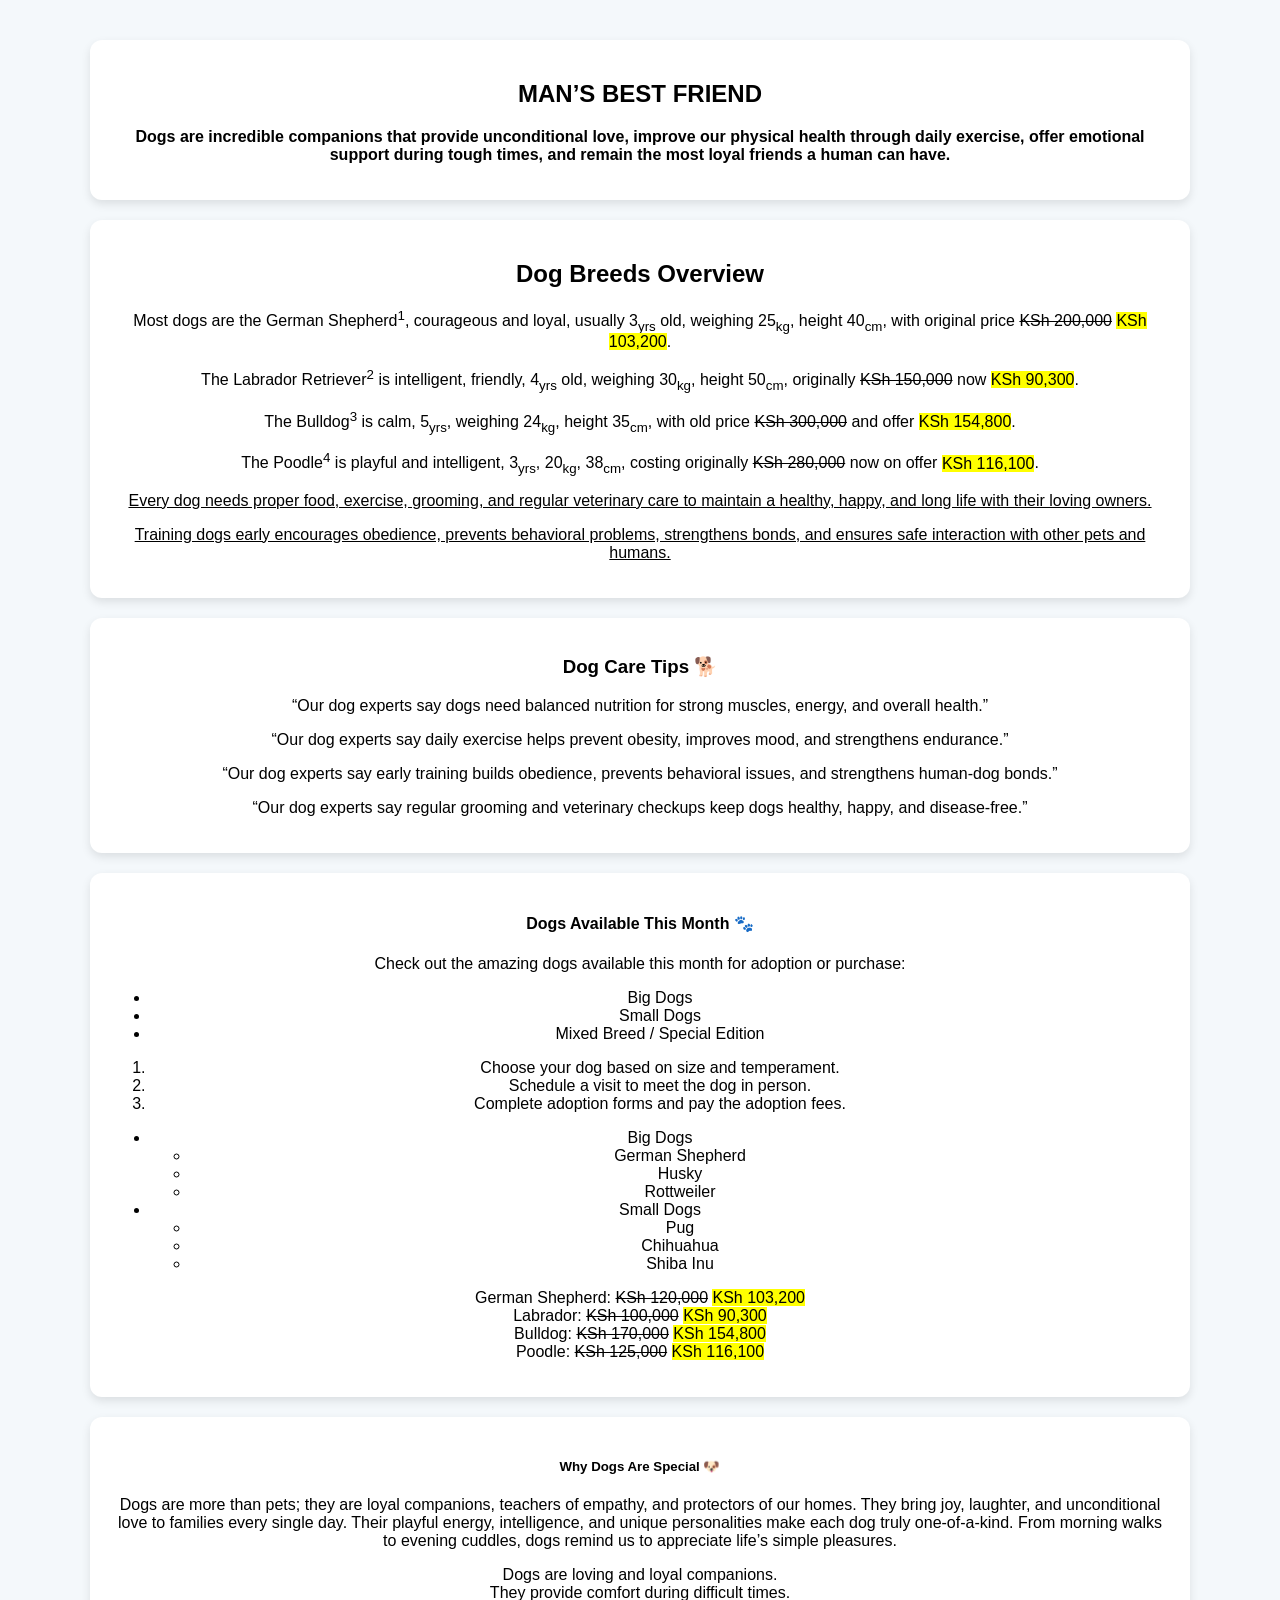
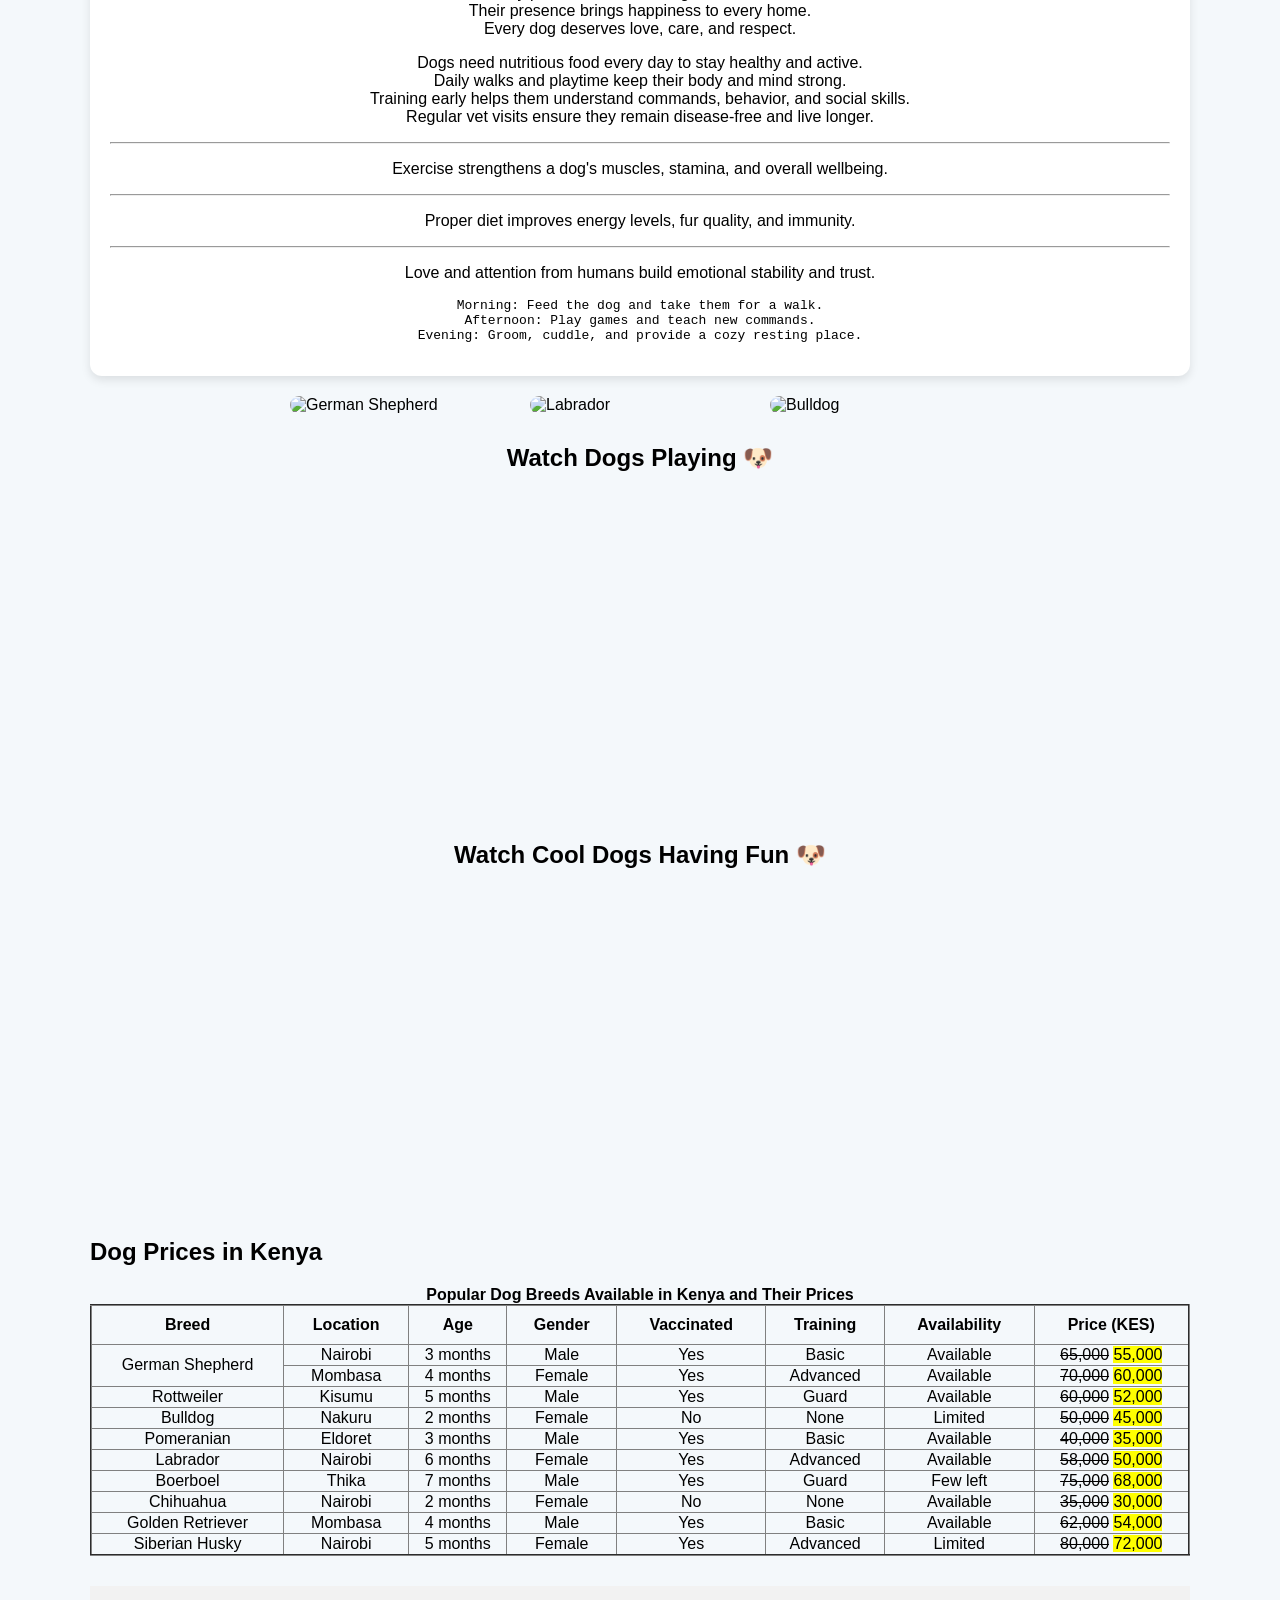
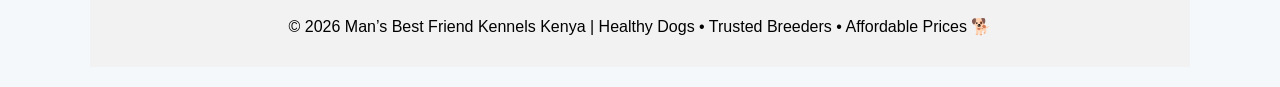
==== index.html @ 54d365a2 "Update index.html" ====
<!DOCTYPE html>
<html>
    
<head>
    <title>Man’s Best Friend</title>
    <link rel="stylesheet" href="style.css">
</head>
<body>
    <div class="main-container">
<section class="card">
<h1>MAN’S BEST FRIEND</h1>

<p>
<b>Dogs are incredible companions that provide unconditional love, improve our physical health through daily exercise, offer emotional support during tough times, and remain the most loyal friends a human can have.</b>
</p>
</section>
    
<section class="card">
<h2>Dog Breeds Overview</h2>

<p>Most dogs are the German Shepherd<sup>1</sup>, courageous and loyal, usually 3<sub>yrs</sub> old, weighing 25<sub>kg</sub>, height 40<sub>cm</sub>, with original price <del>KSh 200,000</del> <mark>KSh 103,200</mark>.</p>

<p>The Labrador Retriever<sup>2</sup> is intelligent, friendly, 4<sub>yrs</sub> old, weighing 30<sub>kg</sub>, height 50<sub>cm</sub>, originally <del>KSh 150,000</del> now <mark>KSh 90,300</mark>.</p>

<p>The Bulldog<sup>3</sup> is calm, 5<sub>yrs</sub>, weighing 24<sub>kg</sub>, height 35<sub>cm</sub>, with old price <del>KSh 300,000</del> and offer <mark>KSh 154,800</mark>.</p>

<p>The Poodle<sup>4</sup> is playful and intelligent, 3<sub>yrs</sub>, 20<sub>kg</sub>, 38<sub>cm</sub>, costing originally <del>KSh 280,000</del> now on offer <mark>KSh 116,100</mark>.</p>

<p><u>Every dog needs proper food, exercise, grooming, and regular veterinary care to maintain a healthy, happy, and long life with their loving owners.</u></p>

<p><u>Training dogs early encourages obedience, prevents behavioral problems, strengthens bonds, and ensures safe interaction with other pets and humans.</u></p>
</section>
<section class="card">
<h3>Dog Care Tips 🐕</h3>

<p>“Our dog experts say dogs need balanced nutrition for strong muscles, energy, and overall health.”</p>

<p>“Our dog experts say daily exercise helps prevent obesity, improves mood, and strengthens endurance.”</p>

<p>“Our dog experts say early training builds obedience, prevents behavioral issues, and strengthens human-dog bonds.”</p>

<p>“Our dog experts say regular grooming and veterinary checkups keep dogs healthy, happy, and disease-free.”</p>
</section>


<section class="card">
<h4>Dogs Available This Month 🐾</h4>

<p>Check out the amazing dogs available this month for adoption or purchase:</p>

<!-- Unordered list: Dog categories -->
<ul>
    <li>Big Dogs</li>
    <li>Small Dogs</li>
    <li>Mixed Breed / Special Edition</li>
</ul>

<!-- Ordered list: Adoption steps -->
<ol>
    <li>Choose your dog based on size and temperament.</li>
    <li>Schedule a visit to meet the dog in person.</li>
    <li>Complete adoption forms and pay the adoption fees.</li>
</ol>

<!-- Nested list: Specific breeds under categories -->
<ul>
    <li>Big Dogs
        <ul>
            <li>German Shepherd</li>
            <li>Husky</li>
            <li>Rottweiler</li>
        </ul>
    </li>
    <li>Small Dogs
        <ul>
            <li>Pug</li>
            <li>Chihuahua</li>
            <li>Shiba Inu</li>
        </ul>
    </li>
</ul>

<!-- Prices: old (cancelled) + new (highlighted) -->
<p>
    German Shepherd: <del>KSh 120,000</del> <mark>KSh 103,200</mark><br>
    Labrador: <del>KSh 100,000</del> <mark>KSh 90,300</mark><br>
    Bulldog: <del>KSh 170,000</del> <mark>KSh 154,800</mark><br>
    Poodle: <del>KSh 125,000</del> <mark>KSh 116,100</mark>
</p>
</section>
<section class="card">
<h5>Why Dogs Are Special 🐶</h5>
<p>
Dogs are more than pets; they are loyal companions, teachers of empathy, and protectors of our homes. 
They bring joy, laughter, and unconditional love to families every single day. 
Their playful energy, intelligence, and unique personalities make each dog truly one-of-a-kind. 
From morning walks to evening cuddles, dogs remind us to appreciate life’s simple pleasures.
</p>

<!-- Blockquote (4 lines) -->
<blockquote>
Dogs are loving and loyal companions.<br>
They provide comfort during difficult times.<br>
Their presence brings happiness to every home.<br>
Every dog deserves love, care, and respect.
</blockquote>

<!-- Line breaks (4 sentences × 10 words) -->
<p>
Dogs need nutritious food every day to stay healthy and active.<br>
Daily walks and playtime keep their body and mind strong.<br>
Training early helps them understand commands, behavior, and social skills.<br>
Regular vet visits ensure they remain disease-free and live longer.
</p>

<!-- HR tag (3 sentences / ideas separated by horizontal lines) -->
<hr>
<p>Exercise strengthens a dog's muscles, stamina, and overall wellbeing.</p>
<hr>
<p>Proper diet improves energy levels, fur quality, and immunity.</p>
<hr>
<p>Love and attention from humans build emotional stability and trust.</p>

<!-- Pre tag (3 sentences, preformatted routine) -->
<pre>
Morning: Feed the dog and take them for a walk.
Afternoon: Play games and teach new commands.
Evening: Groom, cuddle, and provide a cozy resting place.
</pre>

</section>

<!-- Dog Gallery Images -->
<div class="dog-gallery" style="display:flex; justify-content:center; gap:20px; flex-wrap:wrap; margin:20px 0;">
    <img src="https://encrypted-tbn0.gstatic.com/images?q=tbn:ANd9GcRlbZJwh4AWbLTgcawech5mLrnCY7q0r2vGHw&s" alt="German Shepherd" style="width:220px; border-radius:12px;">
    <img src="https://encrypted-tbn0.gstatic.com/images?q=tbn:ANd9GcTrzTiKwF9skI52GjQz-McK6fRYzUrc4B8qaWpLvIb8xw&s" alt="Labrador" style="width:220px; border-radius:12px;">
    <img src="https://encrypted-tbn0.gstatic.com/images?q=tbn:ANd9GcQ4gtmmq9BT6Lb1WUDFaBOlEfxmryekcrvyQIWqzhxH3ZkQRvZqG05C49E&s=10" alt="Bulldog" style="width:220px; border-radius:12px;">
</div>

<!-- YouTube Video -->
<div class="video-section" style="text-align:center; margin:30px 0;">
    <h2>Watch Dogs Playing 🐶</h2>
    <iframe width="560" height="315" 
        src="https://www.youtube.com/embed/1oDGa2yPb2g" 
        title="Dog video" frameborder="0" allowfullscreen></iframe>
</div>
<!-- Third YouTube Video -->
<div class="video-section" style="text-align:center; margin:30px 0;">
    <h2>Watch Cool Dogs Having Fun 🐶</h2>
    <iframe width="560" height="315"
        src="https://www.youtube.com/embed/mbcpEcGv_WQ"
        title="Dogs Playing Video"
        frameborder="0"
        allowfullscreen>
    </iframe>
</div>
<!-- DOG PRICES TABLE -->
<h2>Dog Prices in Kenya</h2>

<table border="2" style="width:100%; margin:auto; border-collapse:collapse; text-align:center;">

<caption><b>Popular Dog Breeds Available in Kenya and Their Prices</b></caption>

<tr>
<th style="padding:10px;">Breed</th>
<th style="padding:10px;">Location</th>
<th style="padding:10px;">Age</th>
<th style="padding:10px;">Gender</th>
<th style="padding:10px;">Vaccinated</th>
<th style="padding:10px;">Training</th>
<th style="padding:10px;">Availability</th>
<th style="padding:10px;">Price (KES)</th>
</tr>

<tr>
<td rowspan="2">German Shepherd</td>
<td>Nairobi</td>
<td>3 months</td>
<td>Male</td>
<td>Yes</td>
<td>Basic</td>
<td>Available</td>
<td><del>65,000</del> <mark>55,000</mark></td>
</tr>

<tr>
<td>Mombasa</td>
<td>4 months</td>
<td>Female</td>
<td>Yes</td>
<td>Advanced</td>
<td>Available</td>
<td><del>70,000</del> <mark>60,000</mark></td>
</tr>

<tr>
<td>Rottweiler</td>
<td>Kisumu</td>
<td>5 months</td>
<td>Male</td>
<td>Yes</td>
<td>Guard</td>
<td>Available</td>
<td><del>60,000</del> <mark>52,000</mark></td>
</tr>

<tr>
<td>Bulldog</td>
<td>Nakuru</td>
<td>2 months</td>
<td>Female</td>
<td>No</td>
<td>None</td>
<td>Limited</td>
<td><del>50,000</del> <mark>45,000</mark></td>
</tr>

<tr>
<td>Pomeranian</td>
<td>Eldoret</td>
<td>3 months</td>
<td>Male</td>
<td>Yes</td>
<td>Basic</td>
<td>Available</td>
<td><del>40,000</del> <mark>35,000</mark></td>
</tr>

<tr>
<td>Labrador</td>
<td>Nairobi</td>
<td>6 months</td>
<td>Female</td>
<td>Yes</td>
<td>Advanced</td>
<td>Available</td>
<td><del>58,000</del> <mark>50,000</mark></td>
</tr>

<tr>
<td>Boerboel</td>
<td>Thika</td>
<td>7 months</td>
<td>Male</td>
<td>Yes</td>
<td>Guard</td>
<td>Few left</td>
<td><del>75,000</del> <mark>68,000</mark></td>
</tr>

<tr>
<td>Chihuahua</td>
<td>Nairobi</td>
<td>2 months</td>
<td>Female</td>
<td>No</td>
<td>None</td>
<td>Available</td>
<td><del>35,000</del> <mark>30,000</mark></td>
</tr>

<tr>
<td>Golden Retriever</td>
<td>Mombasa</td>
<td>4 months</td>
<td>Male</td>
<td>Yes</td>
<td>Basic</td>
<td>Available</td>
<td><del>62,000</del> <mark>54,000</mark></td>
</tr>

<tr>
<td>Siberian Husky</td>
<td>Nairobi</td>
<td>5 months</td>
<td>Female</td>
<td>Yes</td>
<td>Advanced</td>
<td>Limited</td>
<td><del>80,000</del> <mark>72,000</mark></td>
</tr>

</table>
<footer style="text-align:center; margin-top:30px; padding:15px; background:#f2f2f2;">
<p>© 2026 Man’s Best Friend Kennels Kenya | Healthy Dogs • Trusted Breeders • Affordable Prices 🐕</p>
</footer>
    </div>
    </body>
</html>
---- style.css ----
.main-container {
    width: 90%;
    max-width: 1100px;
    margin: auto;
    padding: 20px;
}

.card {
    background: white;
    padding: 20px;
    margin: 20px 0;
    border-radius: 12px;
    box-shadow: 0 4px 10px rgba(0,0,0,0.1);
    text-align: center;
}
/* Page-wide styles */
body {
    background-color: #f4f8fb; /* light background color */
    font-family: Arial, sans-serif; /* default font for all text */
    margin: 0; /* remove default margin */
    padding: 0; /* remove default padding */
}
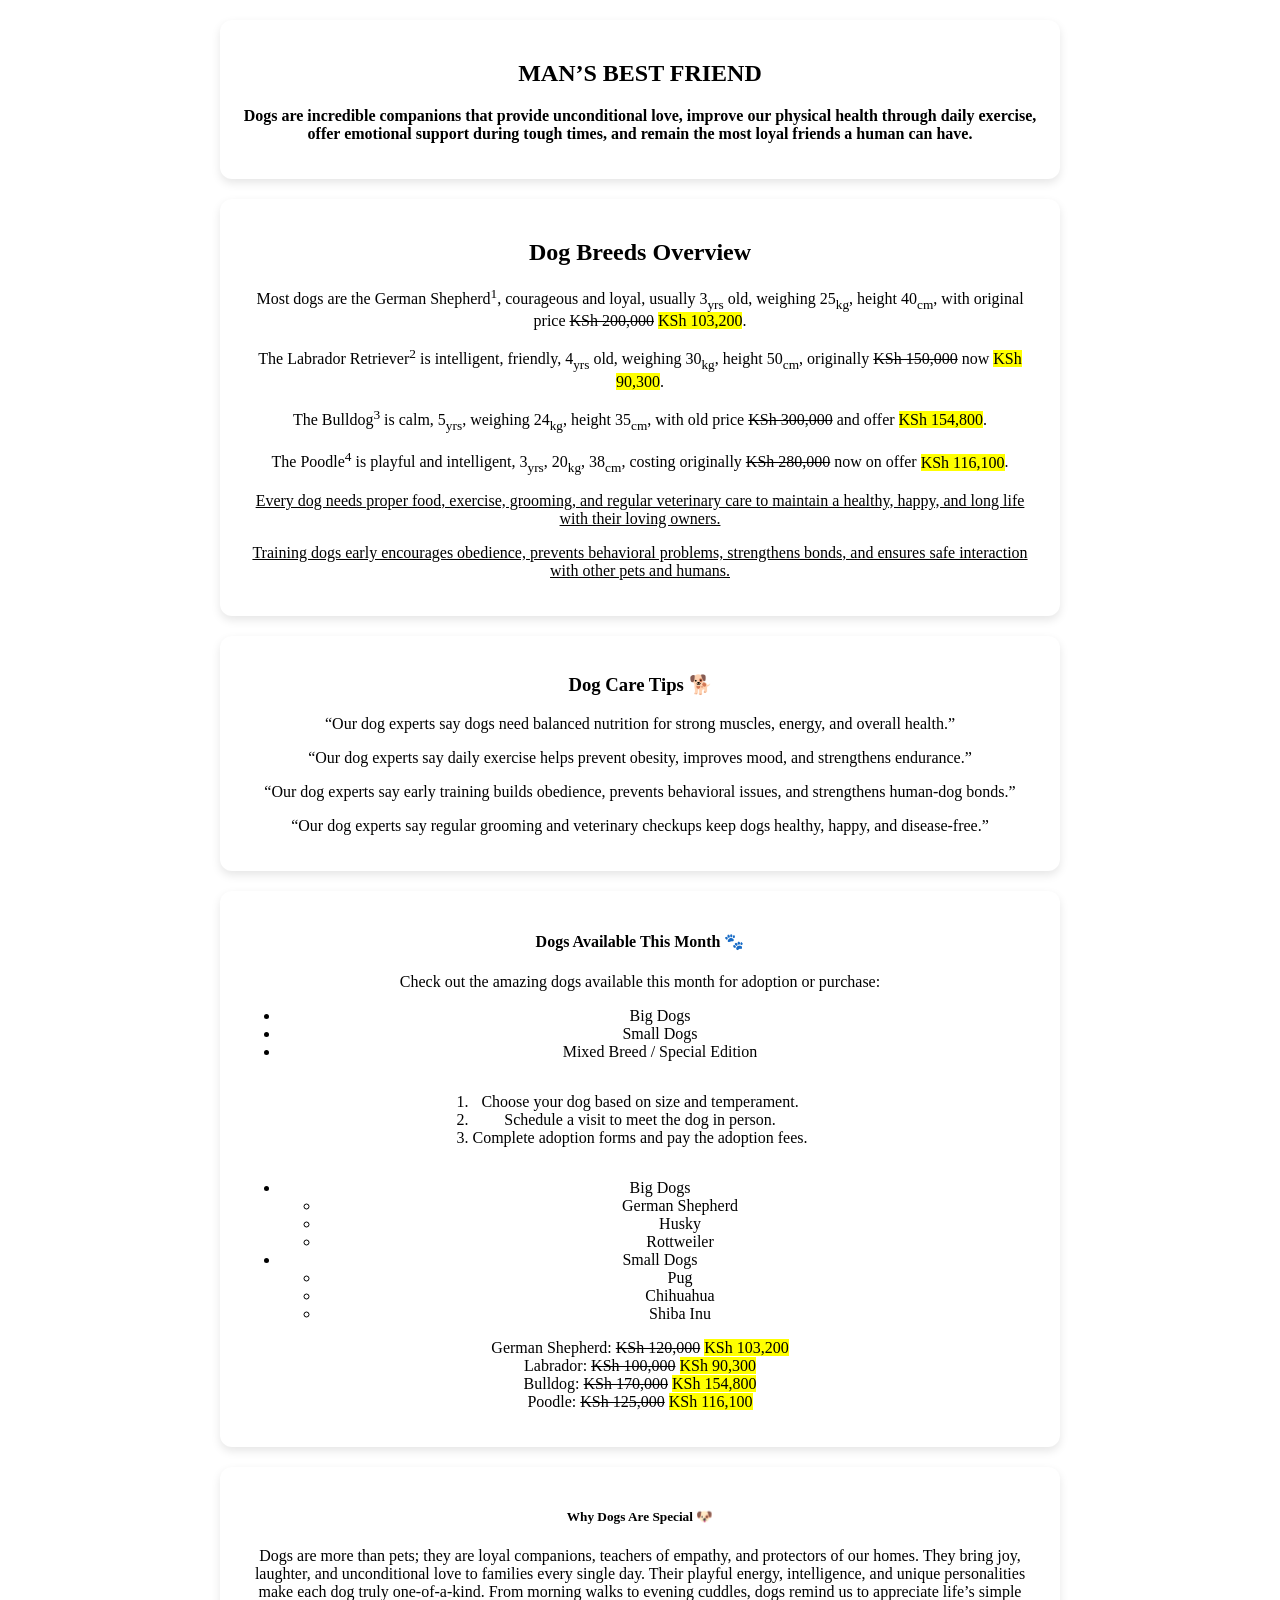
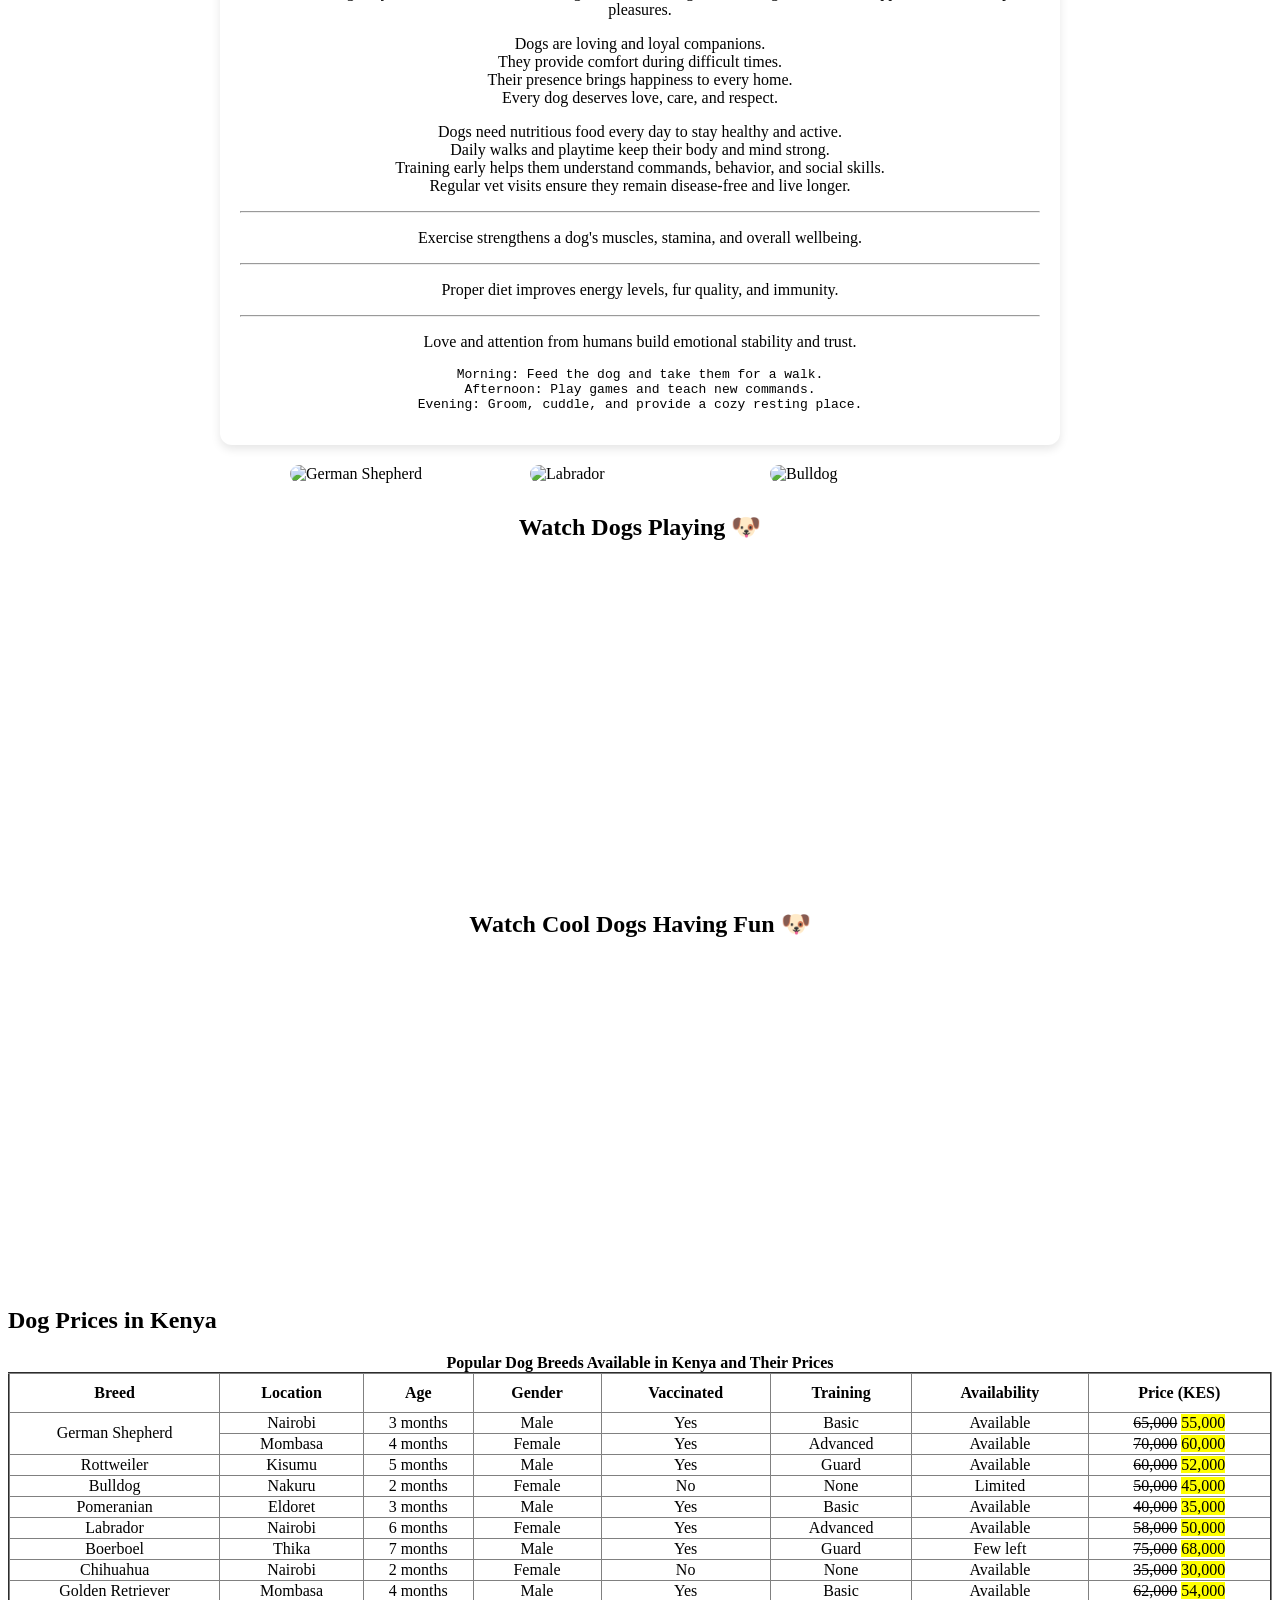
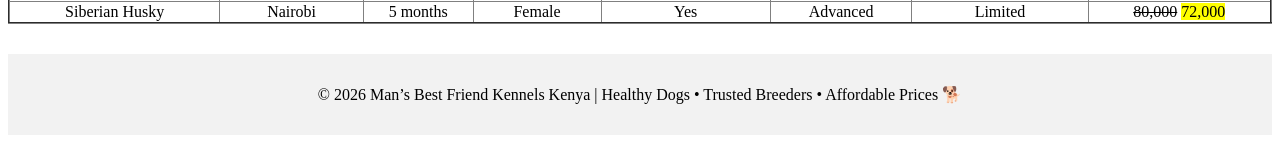
==== commit 0cca82e5: "Update index.html" ====
--- a/index.html
+++ b/index.html
@@ -56,7 +56,7 @@
 </ul>
 
 <!-- Ordered list: Adoption steps -->
-<ol>
+<ol style="text-align:center; padding-left:0; display:inline-block;">
     <li>Choose your dog based on size and temperament.</li>
     <li>Schedule a visit to meet the dog in person.</li>
     <li>Complete adoption forms and pay the adoption fees.</li>
--- a/style.css
+++ b/style.css
@@ -1,22 +1,10 @@
-.main-container {
-    width: 90%;
-    max-width: 1100px;
-    margin: auto;
-    padding: 20px;
-}
-
 .card {
     background: white;
     padding: 20px;
-    margin: 20px 0;
+    margin: 20px auto;        /* auto left/right centers the card */
     border-radius: 12px;
     box-shadow: 0 4px 10px rgba(0,0,0,0.1);
     text-align: center;
+    max-width: 800px;         /* prevents it from stretching full width */
+    width: 90%;               /* responsive width for smaller screens */
 }
-/* Page-wide styles */
-body {
-    background-color: #f4f8fb; /* light background color */
-    font-family: Arial, sans-serif; /* default font for all text */
-    margin: 0; /* remove default margin */
-    padding: 0; /* remove default padding */
-}
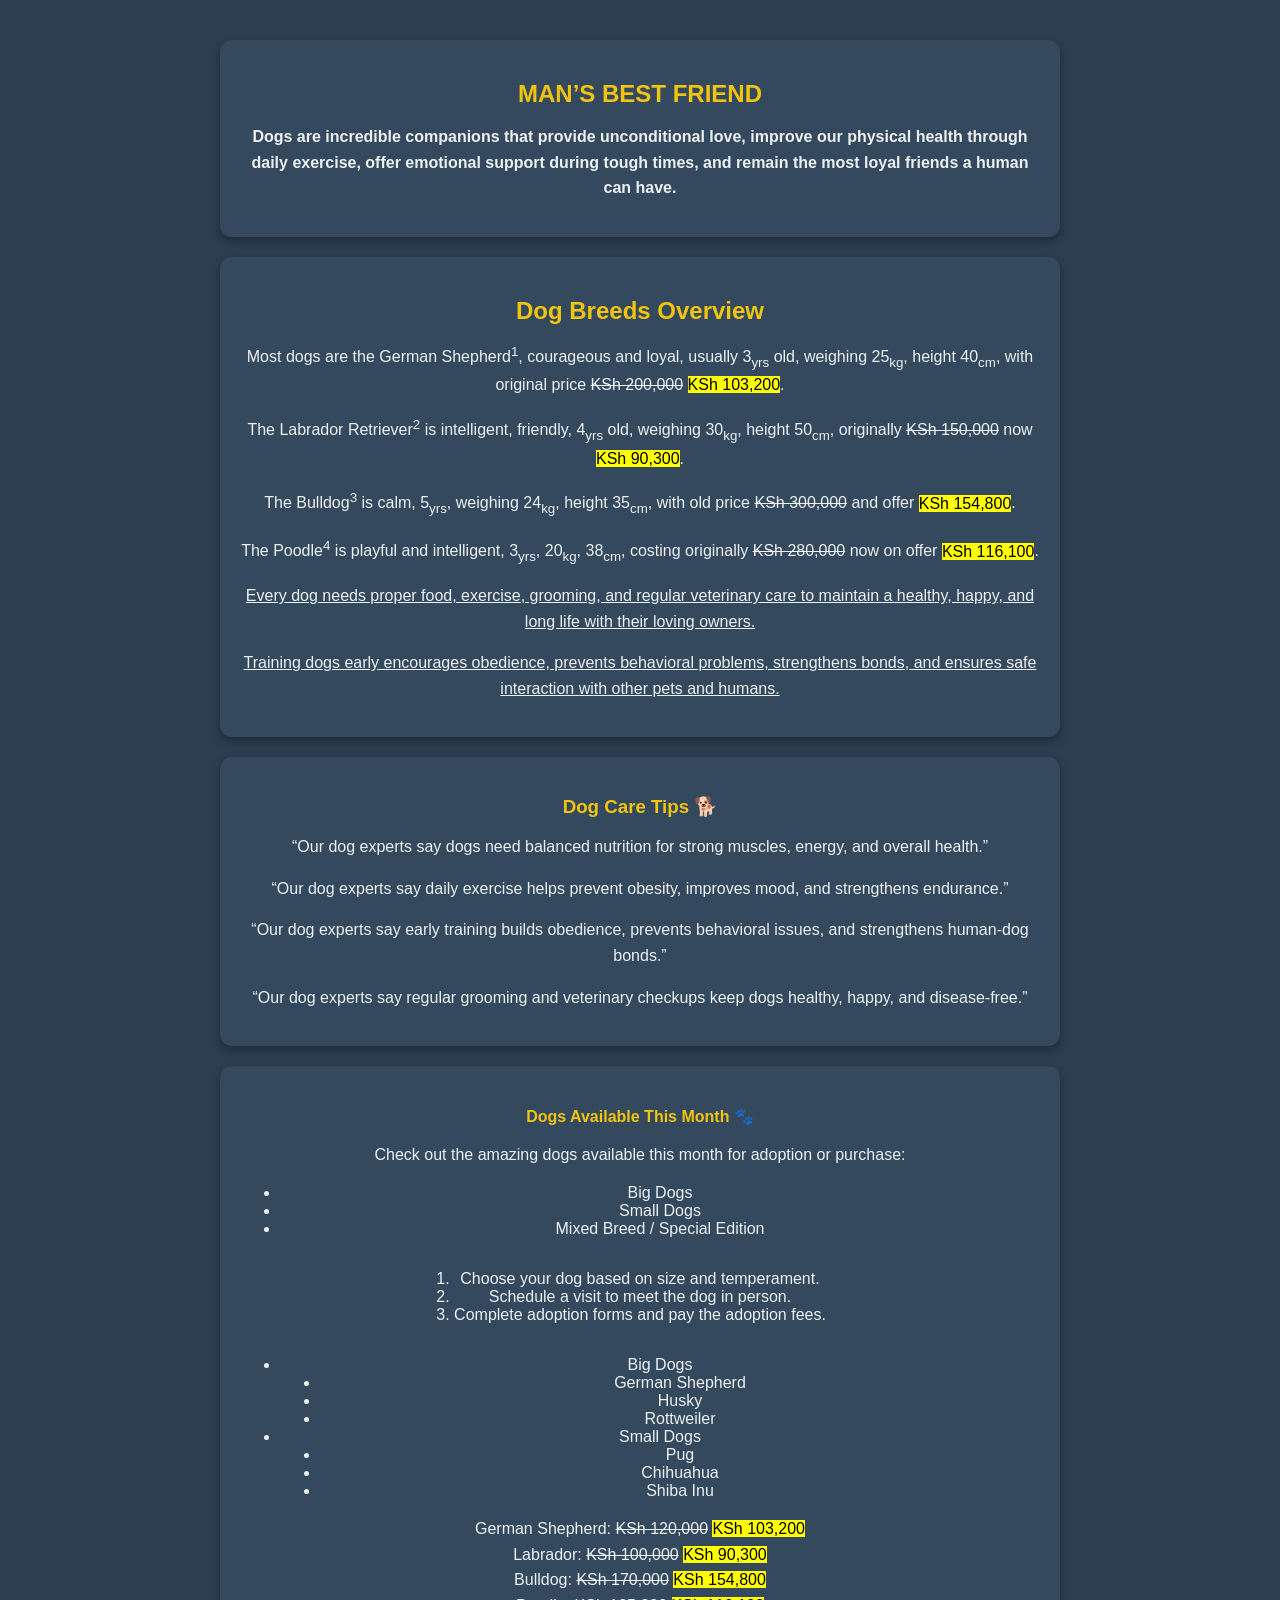
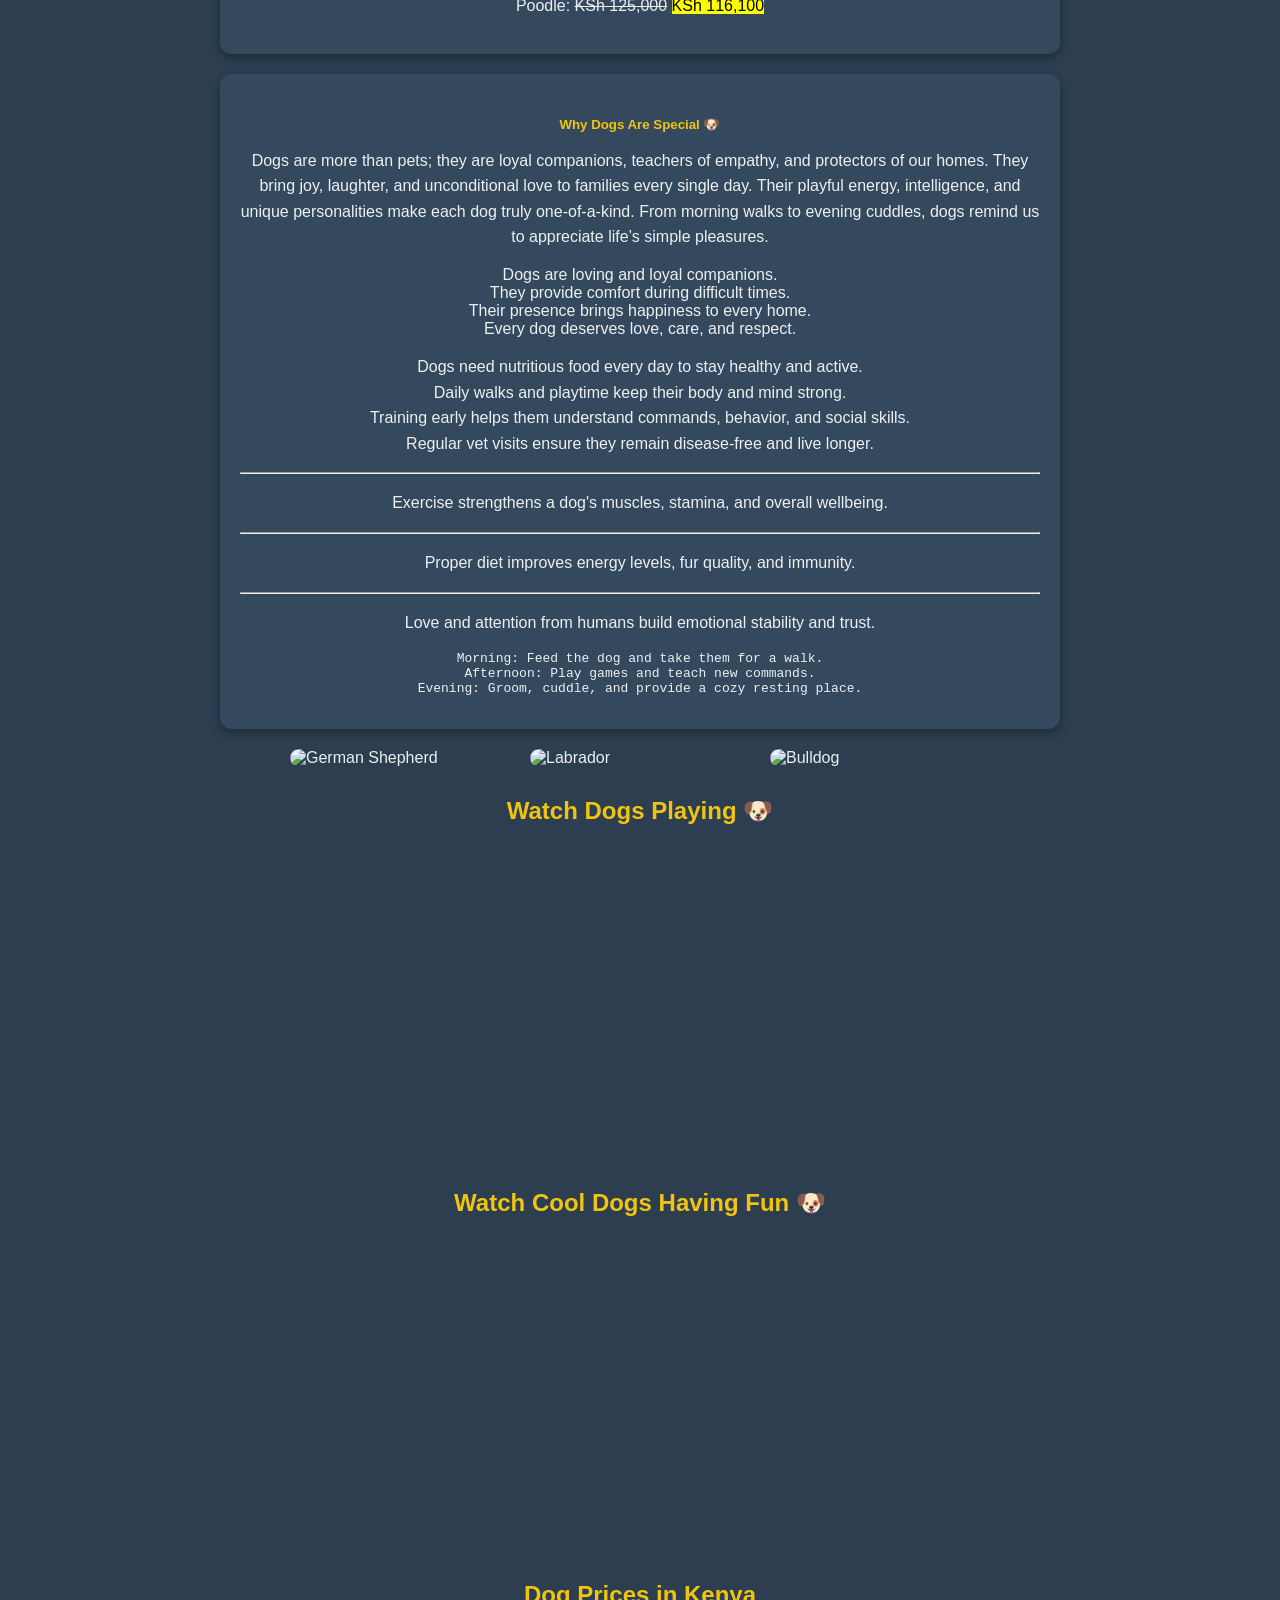
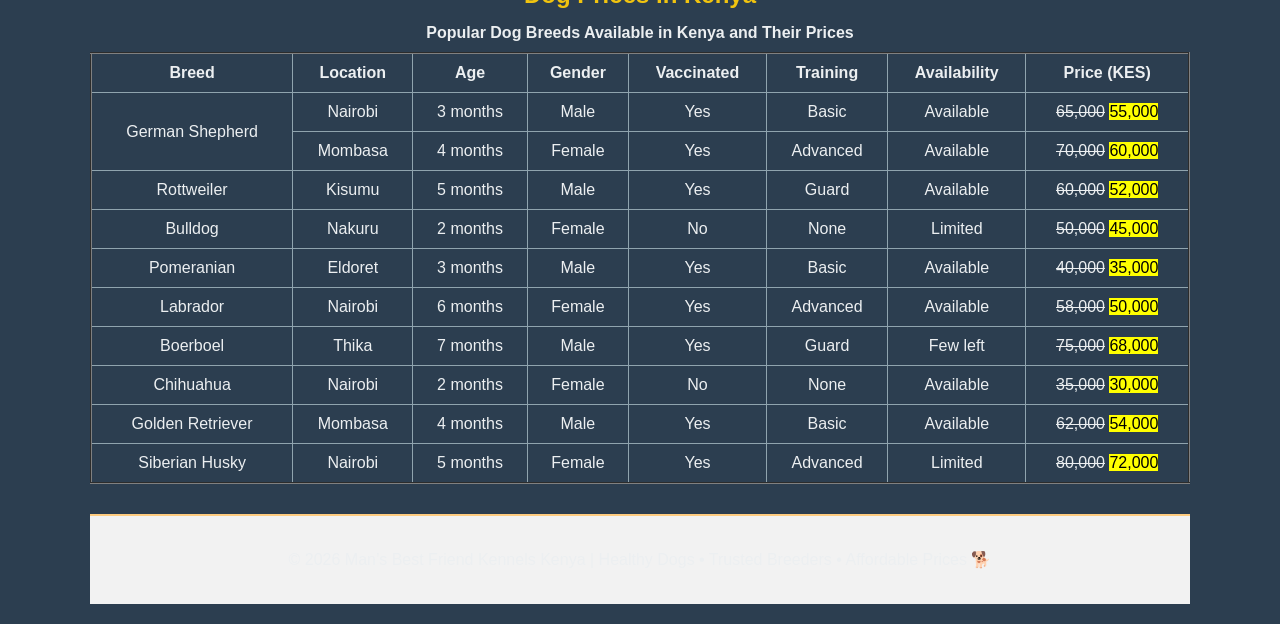
==== commit 1b6b4148: "Update index.html" ====
--- a/index.html
+++ b/index.html
@@ -4,6 +4,39 @@
 <head>
     <title>Man’s Best Friend</title>
     <link rel="stylesheet" href="style.css">
+    <!-- Internal CSS starts here -->
+    <style>
+        body {
+            background-color: #2c3e50;  /* dark background */
+            font-family: Arial, sans-serif;
+            margin: 0;
+            padding: 0;
+        }
+
+        .card {
+            background-color: #34495e;  /* slightly lighter dark cards */
+            color: #ecf0f1;            /* light text */
+            padding: 20px;
+            margin: 20px auto;
+            border-radius: 12px;
+            box-shadow: 0 4px 10px rgba(0,0,0,0.3);
+            text-align: center;
+            max-width: 800px;
+            width: 90%;
+        }
+
+        h1, h2, h3, h4, h5 {
+            text-align: center;
+            color: #f1c40f; /* gold headings */
+        }
+
+        p {
+            font-size: 16px;
+            line-height: 1.6;
+            text-align: center;
+        }
+    </style>
+    <!-- Internal CSS ends here -->
 </head>
 <body>
     <div class="main-container">
--- a/style.css
+++ b/style.css
@@ -1,10 +1,102 @@
+/* === Page-wide styles === */
+body {
+    background-color: #263238; /* dark blue-grey background */
+    font-family: Arial, sans-serif;
+    margin: 0;
+    padding: 0;
+    color: #eceff1; /* light text for readability */
+}
+
+/* === Main container to center content === */
+.main-container {
+    width: 90%;
+    max-width: 1100px;
+    margin: auto; /* horizontal center */
+    padding: 20px;
+}
+
+/* === Card container styling (for 5+ sections) === */
 .card {
-    background: white;
+    background: #37474f; /* dark card background */
     padding: 20px;
-    margin: 20px auto;        /* auto left/right centers the card */
+    margin: 20px auto;  /* vertical spacing + horizontal center */
     border-radius: 12px;
-    box-shadow: 0 4px 10px rgba(0,0,0,0.1);
+    box-shadow: 0 4px 10px rgba(0,0,0,0.5);
     text-align: center;
-    max-width: 800px;         /* prevents it from stretching full width */
-    width: 90%;               /* responsive width for smaller screens */
+    max-width: 800px;
+    width: 90%;
+    color: #eceff1; /* ensures text on dark card is readable */
 }
+
+/* === Headings styling === */
+h1, h2, h3, h4, h5 {
+    color: #ffcc80; /* warm orange for headings */
+    margin-bottom: 15px;
+}
+
+/* === Paragraph styling === */
+p {
+    line-height: 1.6;
+}
+
+/* === Ordered list centering === */
+ol {
+    text-align: left;
+    display: inline-block;
+    padding-left: 20px;
+}
+
+/* === Unordered list styling === */
+ul {
+    list-style-type: disc;
+    padding-left: 40px;
+}
+
+/* === Table styling === */
+table {
+    width: 100%;
+    margin: 20px auto;
+    border-collapse: collapse;
+    text-align: center;
+    color: #eceff1;
+}
+
+th, td {
+    padding: 10px;
+    border: 1px solid #90a4ae; /* lighter border for dark bg */
+}
+
+caption {
+    caption-side: top;
+    font-weight: bold;
+    margin-bottom: 10px;
+}
+
+/* === Image gallery styling === */
+.dog-gallery {
+    display: flex;
+    justify-content: center;
+    gap: 20px;
+    flex-wrap: wrap;
+    margin: 20px 0;
+}
+
+.dog-gallery img {
+    width: 220px;
+    border-radius: 12px;
+}
+
+/* === Video section styling === */
+.video-section {
+    text-align: center;
+    margin: 30px 0;
+}
+
+/* === Footer styling === */
+footer {
+    text-align: center;
+    margin-top: 30px;
+    padding: 15px;
+    background: #455a64; /* darker footer */
+    border-top: 2px solid #ffcc80;
+}
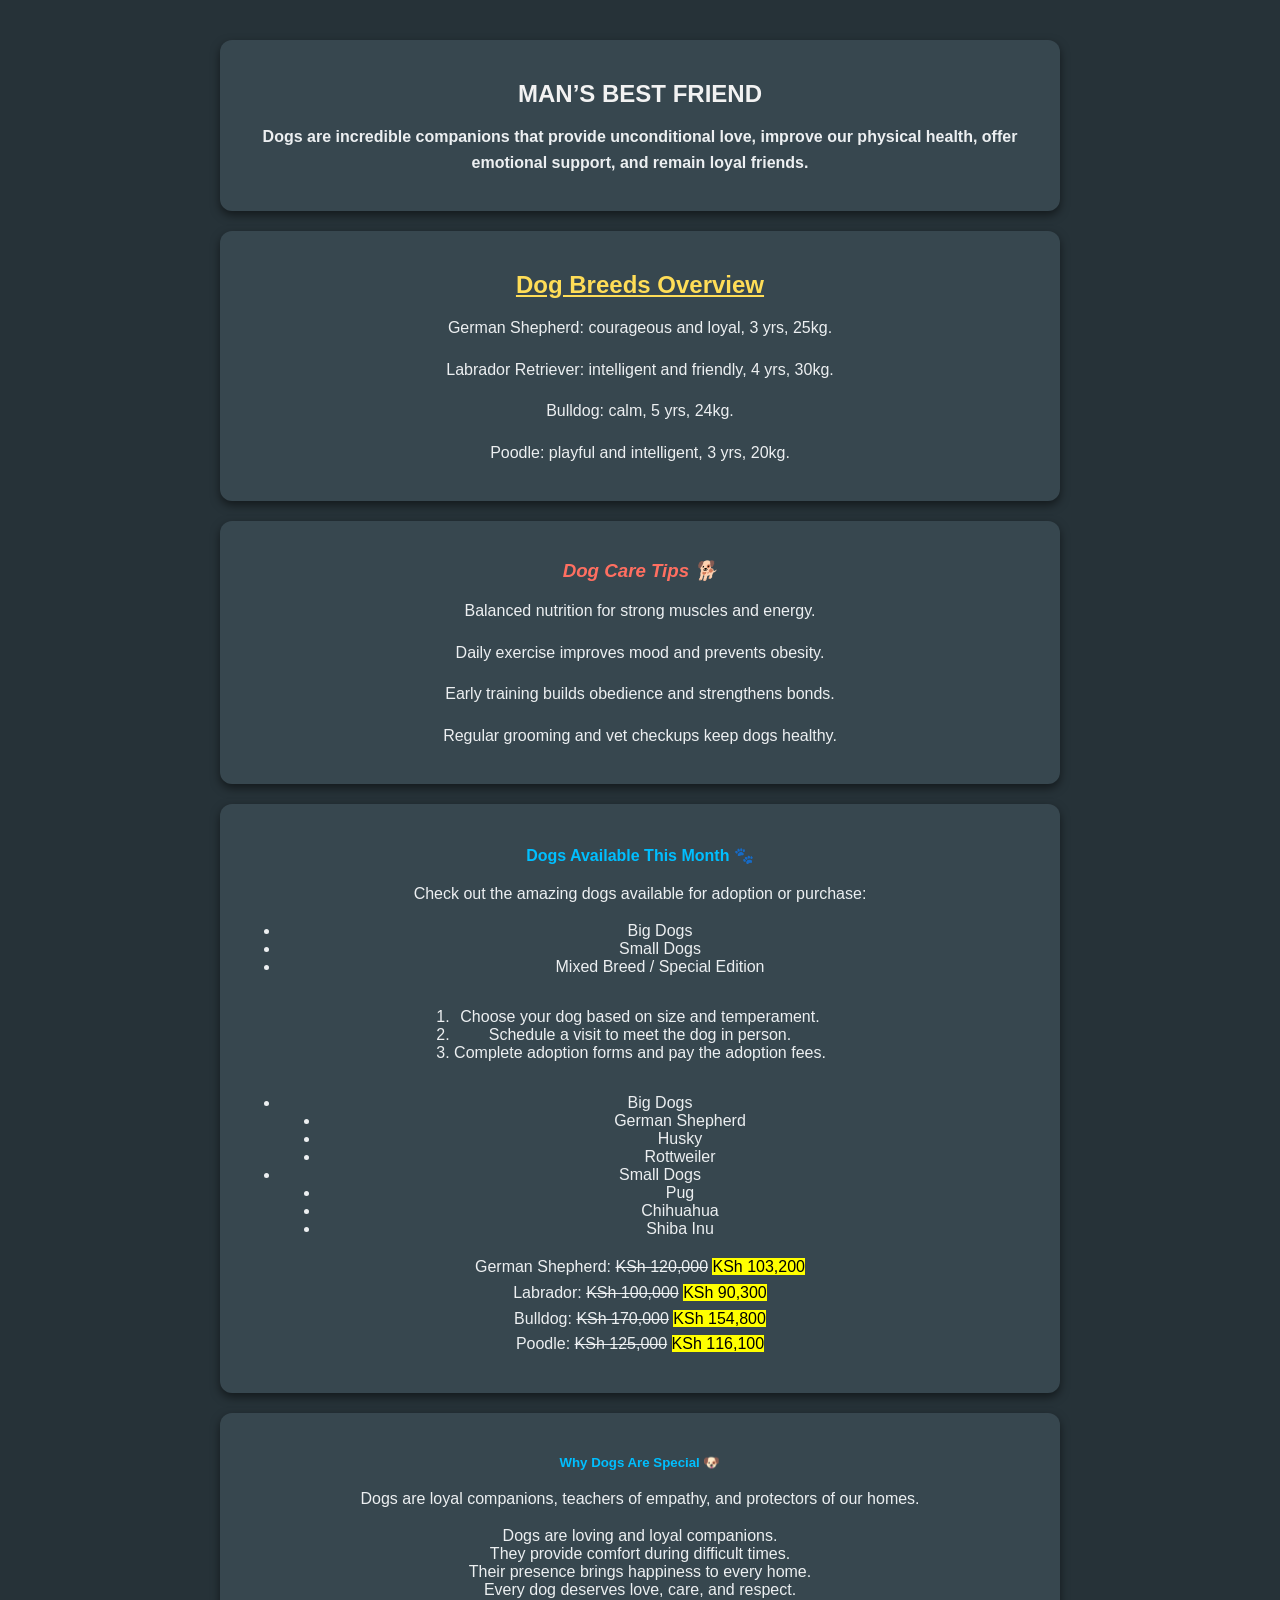
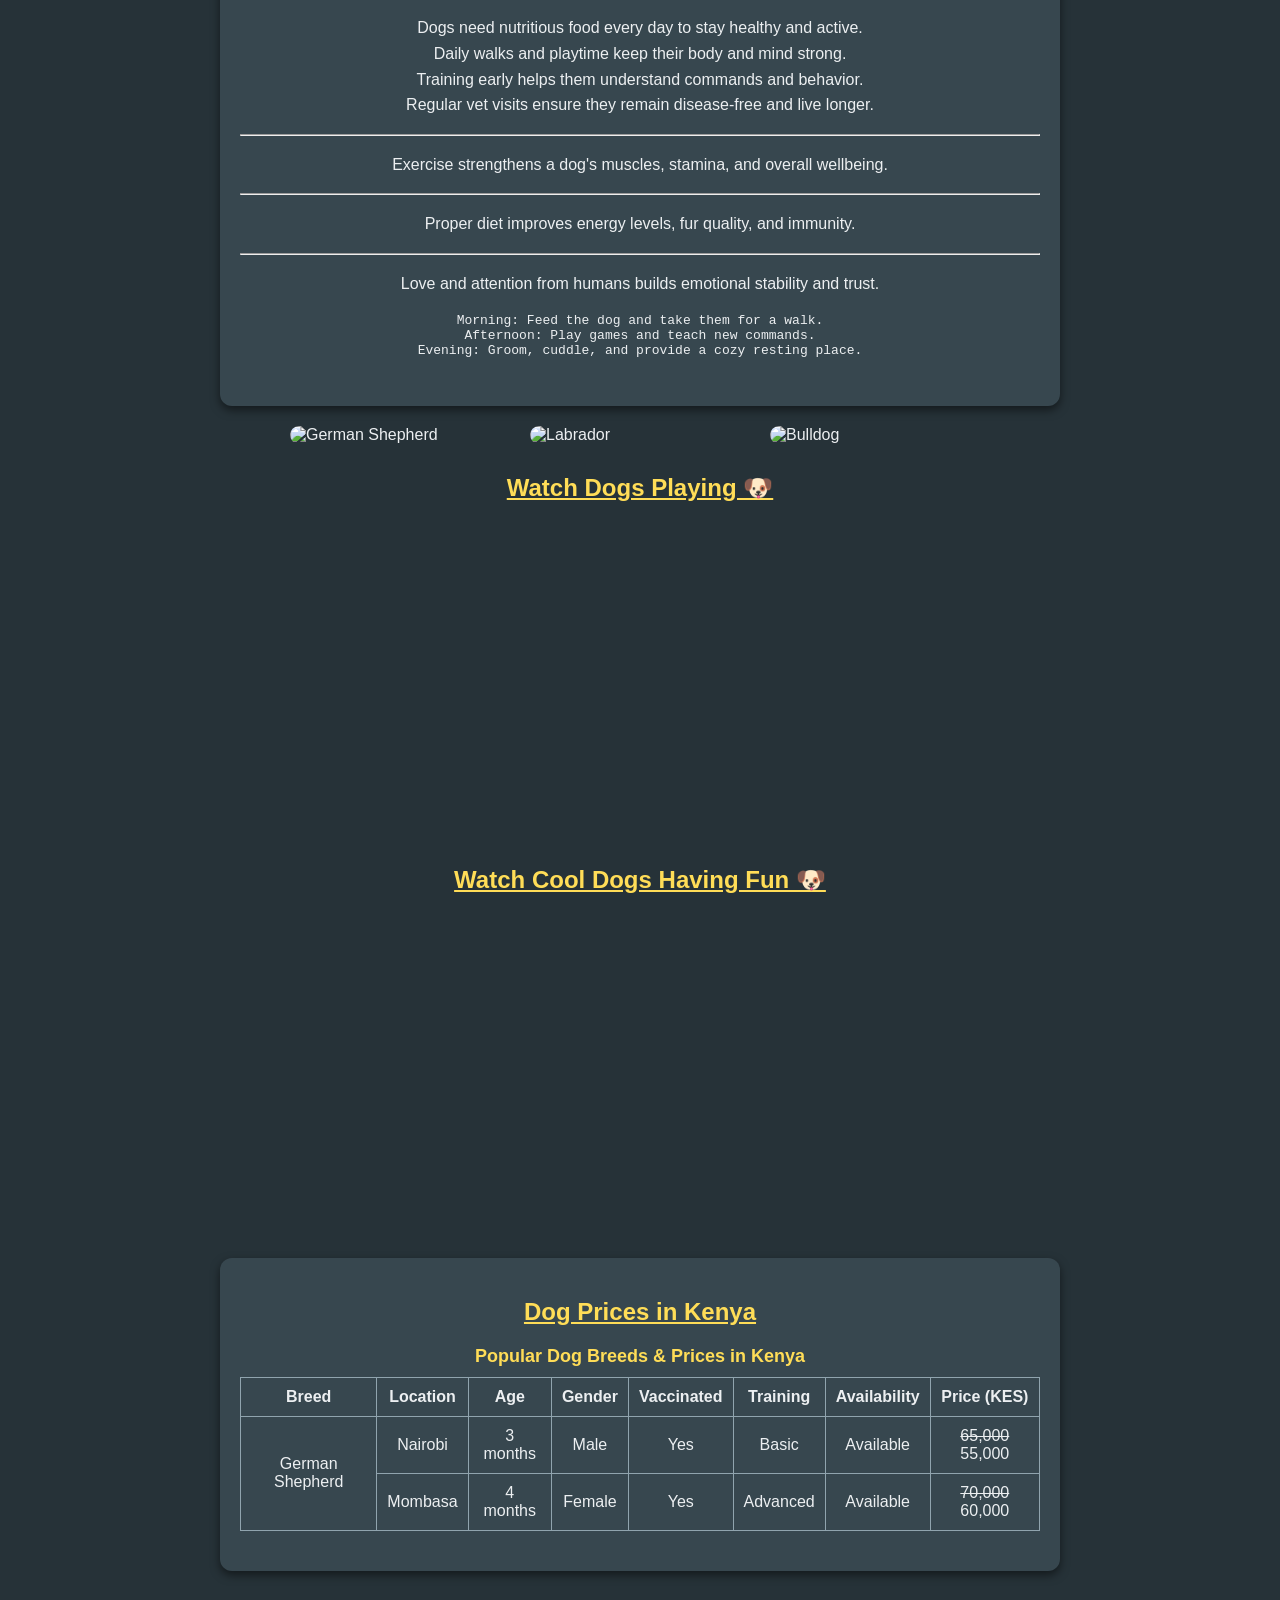
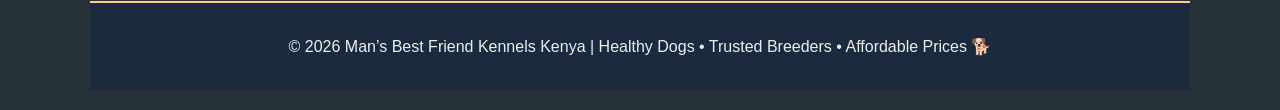
==== commit 57e3283b: "Update index.html" ====
--- a/index.html
+++ b/index.html
@@ -1,323 +1,185 @@
 <!DOCTYPE html>
 <html>
-    
 <head>
     <title>Man’s Best Friend</title>
     <link rel="stylesheet" href="style.css">
-    <!-- Internal CSS starts here -->
+
+    <!-- Internal CSS -->
     <style>
-        body {
-            background-color: #2c3e50;  /* dark background */
-            font-family: Arial, sans-serif;
-            margin: 0;
-            padding: 0;
+        h2 {
+            color: #ffdd57; /* golden heading */
+            text-decoration: underline;
         }
-
-        .card {
-            background-color: #34495e;  /* slightly lighter dark cards */
-            color: #ecf0f1;            /* light text */
-            padding: 20px;
-            margin: 20px auto;
-            border-radius: 12px;
-            box-shadow: 0 4px 10px rgba(0,0,0,0.3);
-            text-align: center;
-            max-width: 800px;
-            width: 90%;
+        h3 {
+            color: #ff6f61; /* reddish heading */
+            font-style: italic;
         }
-
-        h1, h2, h3, h4, h5 {
-            text-align: center;
-            color: #f1c40f; /* gold headings */
-        }
-
-        p {
-            font-size: 16px;
-            line-height: 1.6;
-            text-align: center;
+        h4, h5 {
+            color: #00bfff; /* light blue headings */
         }
     </style>
-    <!-- Internal CSS ends here -->
 </head>
 <body>
     <div class="main-container">
-<section class="card">
-<h1>MAN’S BEST FRIEND</h1>
 
-<p>
-<b>Dogs are incredible companions that provide unconditional love, improve our physical health through daily exercise, offer emotional support during tough times, and remain the most loyal friends a human can have.</b>
-</p>
-</section>
-    
-<section class="card">
-<h2>Dog Breeds Overview</h2>
+        <!-- Card Section 1 -->
+        <section class="card">
+            <h1 style="color:#f2f2f2;">MAN’S BEST FRIEND</h1> <!-- Inline CSS -->
+            <p><b>Dogs are incredible companions that provide unconditional love, improve our physical health, offer emotional support, and remain loyal friends.</b></p>
+        </section>
 
-<p>Most dogs are the German Shepherd<sup>1</sup>, courageous and loyal, usually 3<sub>yrs</sub> old, weighing 25<sub>kg</sub>, height 40<sub>cm</sub>, with original price <del>KSh 200,000</del> <mark>KSh 103,200</mark>.</p>
+        <!-- Card Section 2 -->
+        <section class="card">
+            <h2>Dog Breeds Overview</h2>
+            <p>German Shepherd: courageous and loyal, 3 yrs, 25kg.</p>
+            <p>Labrador Retriever: intelligent and friendly, 4 yrs, 30kg.</p>
+            <p>Bulldog: calm, 5 yrs, 24kg.</p>
+            <p>Poodle: playful and intelligent, 3 yrs, 20kg.</p>
+        </section>
 
-<p>The Labrador Retriever<sup>2</sup> is intelligent, friendly, 4<sub>yrs</sub> old, weighing 30<sub>kg</sub>, height 50<sub>cm</sub>, originally <del>KSh 150,000</del> now <mark>KSh 90,300</mark>.</p>
+        <!-- Card Section 3 -->
+        <section class="card">
+            <h3>Dog Care Tips 🐕</h3>
+            <p>Balanced nutrition for strong muscles and energy.</p>
+            <p>Daily exercise improves mood and prevents obesity.</p>
+            <p>Early training builds obedience and strengthens bonds.</p>
+            <p>Regular grooming and vet checkups keep dogs healthy.</p>
+        </section>
 
-<p>The Bulldog<sup>3</sup> is calm, 5<sub>yrs</sub>, weighing 24<sub>kg</sub>, height 35<sub>cm</sub>, with old price <del>KSh 300,000</del> and offer <mark>KSh 154,800</mark>.</p>
+        <!-- Card Section 4 -->
+        <section class="card">
+            <h4>Dogs Available This Month 🐾</h4>
+            <p>Check out the amazing dogs available for adoption or purchase:</p>
 
-<p>The Poodle<sup>4</sup> is playful and intelligent, 3<sub>yrs</sub>, 20<sub>kg</sub>, 38<sub>cm</sub>, costing originally <del>KSh 280,000</del> now on offer <mark>KSh 116,100</mark>.</p>
+            <ul>
+                <li>Big Dogs</li>
+                <li>Small Dogs</li>
+                <li>Mixed Breed / Special Edition</li>
+            </ul>
 
-<p><u>Every dog needs proper food, exercise, grooming, and regular veterinary care to maintain a healthy, happy, and long life with their loving owners.</u></p>
+            <ol style="text-align:center; padding-left:0; display:inline-block;">
+                <li>Choose your dog based on size and temperament.</li>
+                <li>Schedule a visit to meet the dog in person.</li>
+                <li>Complete adoption forms and pay the adoption fees.</li>
+            </ol>
 
-<p><u>Training dogs early encourages obedience, prevents behavioral problems, strengthens bonds, and ensures safe interaction with other pets and humans.</u></p>
-</section>
-<section class="card">
-<h3>Dog Care Tips 🐕</h3>
+            <ul>
+                <li>Big Dogs
+                    <ul>
+                        <li>German Shepherd</li>
+                        <li>Husky</li>
+                        <li>Rottweiler</li>
+                    </ul>
+                </li>
+                <li>Small Dogs
+                    <ul>
+                        <li>Pug</li>
+                        <li>Chihuahua</li>
+                        <li>Shiba Inu</li>
+                    </ul>
+                </li>
+            </ul>
 
-<p>“Our dog experts say dogs need balanced nutrition for strong muscles, energy, and overall health.”</p>
+            <p>
+                German Shepherd: <del>KSh 120,000</del> <mark>KSh 103,200</mark><br>
+                Labrador: <del>KSh 100,000</del> <mark>KSh 90,300</mark><br>
+                Bulldog: <del>KSh 170,000</del> <mark>KSh 154,800</mark><br>
+                Poodle: <del>KSh 125,000</del> <mark>KSh 116,100</mark>
+            </p>
+        </section>
 
-<p>“Our dog experts say daily exercise helps prevent obesity, improves mood, and strengthens endurance.”</p>
+        <!-- Card Section 5 -->
+        <section class="card">
+            <h5>Why Dogs Are Special 🐶</h5>
+            <p>Dogs are loyal companions, teachers of empathy, and protectors of our homes.</p>
 
-<p>“Our dog experts say early training builds obedience, prevents behavioral issues, and strengthens human-dog bonds.”</p>
+            <blockquote>
+                Dogs are loving and loyal companions.<br>
+                They provide comfort during difficult times.<br>
+                Their presence brings happiness to every home.<br>
+                Every dog deserves love, care, and respect.
+            </blockquote>
 
-<p>“Our dog experts say regular grooming and veterinary checkups keep dogs healthy, happy, and disease-free.”</p>
-</section>
+            <p>
+                Dogs need nutritious food every day to stay healthy and active.<br>
+                Daily walks and playtime keep their body and mind strong.<br>
+                Training early helps them understand commands and behavior.<br>
+                Regular vet visits ensure they remain disease-free and live longer.
+            </p>
 
+            <hr>
+            <p>Exercise strengthens a dog's muscles, stamina, and overall wellbeing.</p>
+            <hr>
+            <p>Proper diet improves energy levels, fur quality, and immunity.</p>
+            <hr>
+            <p>Love and attention from humans builds emotional stability and trust.</p>
 
-<section class="card">
-<h4>Dogs Available This Month 🐾</h4>
-
-<p>Check out the amazing dogs available this month for adoption or purchase:</p>
-
-<!-- Unordered list: Dog categories -->
-<ul>
-    <li>Big Dogs</li>
-    <li>Small Dogs</li>
-    <li>Mixed Breed / Special Edition</li>
-</ul>
-
-<!-- Ordered list: Adoption steps -->
-<ol style="text-align:center; padding-left:0; display:inline-block;">
-    <li>Choose your dog based on size and temperament.</li>
-    <li>Schedule a visit to meet the dog in person.</li>
-    <li>Complete adoption forms and pay the adoption fees.</li>
-</ol>
-
-<!-- Nested list: Specific breeds under categories -->
-<ul>
-    <li>Big Dogs
-        <ul>
-            <li>German Shepherd</li>
-            <li>Husky</li>
-            <li>Rottweiler</li>
-        </ul>
-    </li>
-    <li>Small Dogs
-        <ul>
-            <li>Pug</li>
-            <li>Chihuahua</li>
-            <li>Shiba Inu</li>
-        </ul>
-    </li>
-</ul>
-
-<!-- Prices: old (cancelled) + new (highlighted) -->
-<p>
-    German Shepherd: <del>KSh 120,000</del> <mark>KSh 103,200</mark><br>
-    Labrador: <del>KSh 100,000</del> <mark>KSh 90,300</mark><br>
-    Bulldog: <del>KSh 170,000</del> <mark>KSh 154,800</mark><br>
-    Poodle: <del>KSh 125,000</del> <mark>KSh 116,100</mark>
-</p>
-</section>
-<section class="card">
-<h5>Why Dogs Are Special 🐶</h5>
-<p>
-Dogs are more than pets; they are loyal companions, teachers of empathy, and protectors of our homes. 
-They bring joy, laughter, and unconditional love to families every single day. 
-Their playful energy, intelligence, and unique personalities make each dog truly one-of-a-kind. 
-From morning walks to evening cuddles, dogs remind us to appreciate life’s simple pleasures.
-</p>
-
-<!-- Blockquote (4 lines) -->
-<blockquote>
-Dogs are loving and loyal companions.<br>
-They provide comfort during difficult times.<br>
-Their presence brings happiness to every home.<br>
-Every dog deserves love, care, and respect.
-</blockquote>
-
-<!-- Line breaks (4 sentences × 10 words) -->
-<p>
-Dogs need nutritious food every day to stay healthy and active.<br>
-Daily walks and playtime keep their body and mind strong.<br>
-Training early helps them understand commands, behavior, and social skills.<br>
-Regular vet visits ensure they remain disease-free and live longer.
-</p>
-
-<!-- HR tag (3 sentences / ideas separated by horizontal lines) -->
-<hr>
-<p>Exercise strengthens a dog's muscles, stamina, and overall wellbeing.</p>
-<hr>
-<p>Proper diet improves energy levels, fur quality, and immunity.</p>
-<hr>
-<p>Love and attention from humans build emotional stability and trust.</p>
-
-<!-- Pre tag (3 sentences, preformatted routine) -->
-<pre>
+            <pre>
 Morning: Feed the dog and take them for a walk.
 Afternoon: Play games and teach new commands.
 Evening: Groom, cuddle, and provide a cozy resting place.
-</pre>
+            </pre>
+        </section>
 
-</section>
+        <!-- Dog Gallery Images -->
+        <div class="dog-gallery" style="display:flex; justify-content:center; gap:20px; flex-wrap:wrap; margin:20px 0;">
+            <img src="https://encrypted-tbn0.gstatic.com/images?q=tbn:ANd9GcRlbZJwh4AWbLTgcawech5mLrnCY7q0r2vGHw&s" alt="German Shepherd" style="width:220px;">
+            <img src="https://encrypted-tbn0.gstatic.com/images?q=tbn:ANd9GcTrzTiKwF9skI52GjQz-McK6fRYzUrc4B8qaWpLvIb8xw&s" alt="Labrador" style="width:220px;">
+            <img src="https://encrypted-tbn0.gstatic.com/images?q=tbn:ANd9GcQ4gtmmq9BT6Lb1WUDFaBOlEfxmryekcrvyQIWqzhxH3ZkQRvZqG05C49E&s=10" alt="Bulldog" style="width:220px;">
+        </div>
 
-<!-- Dog Gallery Images -->
-<div class="dog-gallery" style="display:flex; justify-content:center; gap:20px; flex-wrap:wrap; margin:20px 0;">
-    <img src="https://encrypted-tbn0.gstatic.com/images?q=tbn:ANd9GcRlbZJwh4AWbLTgcawech5mLrnCY7q0r2vGHw&s" alt="German Shepherd" style="width:220px; border-radius:12px;">
-    <img src="https://encrypted-tbn0.gstatic.com/images?q=tbn:ANd9GcTrzTiKwF9skI52GjQz-McK6fRYzUrc4B8qaWpLvIb8xw&s" alt="Labrador" style="width:220px; border-radius:12px;">
-    <img src="https://encrypted-tbn0.gstatic.com/images?q=tbn:ANd9GcQ4gtmmq9BT6Lb1WUDFaBOlEfxmryekcrvyQIWqzhxH3ZkQRvZqG05C49E&s=10" alt="Bulldog" style="width:220px; border-radius:12px;">
-</div>
+        <!-- YouTube Videos -->
+        <div class="video-section" style="text-align:center; margin:30px 0;">
+            <h2>Watch Dogs Playing 🐶</h2>
+            <iframe width="560" height="315" src="https://www.youtube.com/embed/1oDGa2yPb2g" title="Dog video" frameborder="0" allowfullscreen></iframe>
+        </div>
 
-<!-- YouTube Video -->
-<div class="video-section" style="text-align:center; margin:30px 0;">
-    <h2>Watch Dogs Playing 🐶</h2>
-    <iframe width="560" height="315" 
-        src="https://www.youtube.com/embed/1oDGa2yPb2g" 
-        title="Dog video" frameborder="0" allowfullscreen></iframe>
-</div>
-<!-- Third YouTube Video -->
-<div class="video-section" style="text-align:center; margin:30px 0;">
-    <h2>Watch Cool Dogs Having Fun 🐶</h2>
-    <iframe width="560" height="315"
-        src="https://www.youtube.com/embed/mbcpEcGv_WQ"
-        title="Dogs Playing Video"
-        frameborder="0"
-        allowfullscreen>
-    </iframe>
-</div>
-<!-- DOG PRICES TABLE -->
-<h2>Dog Prices in Kenya</h2>
+        <div class="video-section" style="text-align:center; margin:30px 0;">
+            <h2>Watch Cool Dogs Having Fun 🐶</h2>
+            <iframe width="560" height="315" src="https://www.youtube.com/embed/mbcpEcGv_WQ" title="Dogs Playing Video" frameborder="0" allowfullscreen></iframe>
+        </div>
 
-<table border="2" style="width:100%; margin:auto; border-collapse:collapse; text-align:center;">
+        <!-- Dog Prices Table -->
+        <section class="card">
+            <h2>Dog Prices in Kenya</h2>
+            <table>
+                <caption style="font-size:18px; color:#ffdd57;">Popular Dog Breeds & Prices in Kenya</caption>
+                <tr>
+                    <th>Breed</th>
+                    <th>Location</th>
+                    <th>Age</th>
+                    <th>Gender</th>
+                    <th>Vaccinated</th>
+                    <th>Training</th>
+                    <th>Availability</th>
+                    <th>Price (KES)</th>
+                </tr>
+                <tr>
+                    <td rowspan="2">German Shepherd</td>
+                    <td>Nairobi</td>
+                    <td>3 months</td>
+                    <td>Male</td>
+                    <td>Yes</td>
+                    <td>Basic</td>
+                    <td>Available</td>
+                    <td><del>65,000</del> 55,000</td>
+                </tr>
+                <tr>
+                    <td>Mombasa</td>
+                    <td>4 months</td>
+                    <td>Female</td>
+                    <td>Yes</td>
+                    <td>Advanced</td>
+                    <td>Available</td>
+                    <td><del>70,000</del> 60,000</td>
+                </tr>
+            </table>
+        </section>
 
-<caption><b>Popular Dog Breeds Available in Kenya and Their Prices</b></caption>
+        <footer style="text-align:center; margin-top:30px; padding:15px; background:#1b2a3d;">
+            <p>© 2026 Man’s Best Friend Kennels Kenya | Healthy Dogs • Trusted Breeders • Affordable Prices 🐕</p>
+        </footer>
 
-<tr>
-<th style="padding:10px;">Breed</th>
-<th style="padding:10px;">Location</th>
-<th style="padding:10px;">Age</th>
-<th style="padding:10px;">Gender</th>
-<th style="padding:10px;">Vaccinated</th>
-<th style="padding:10px;">Training</th>
-<th style="padding:10px;">Availability</th>
-<th style="padding:10px;">Price (KES)</th>
-</tr>
-
-<tr>
-<td rowspan="2">German Shepherd</td>
-<td>Nairobi</td>
-<td>3 months</td>
-<td>Male</td>
-<td>Yes</td>
-<td>Basic</td>
-<td>Available</td>
-<td><del>65,000</del> <mark>55,000</mark></td>
-</tr>
-
-<tr>
-<td>Mombasa</td>
-<td>4 months</td>
-<td>Female</td>
-<td>Yes</td>
-<td>Advanced</td>
-<td>Available</td>
-<td><del>70,000</del> <mark>60,000</mark></td>
-</tr>
-
-<tr>
-<td>Rottweiler</td>
-<td>Kisumu</td>
-<td>5 months</td>
-<td>Male</td>
-<td>Yes</td>
-<td>Guard</td>
-<td>Available</td>
-<td><del>60,000</del> <mark>52,000</mark></td>
-</tr>
-
-<tr>
-<td>Bulldog</td>
-<td>Nakuru</td>
-<td>2 months</td>
-<td>Female</td>
-<td>No</td>
-<td>None</td>
-<td>Limited</td>
-<td><del>50,000</del> <mark>45,000</mark></td>
-</tr>
-
-<tr>
-<td>Pomeranian</td>
-<td>Eldoret</td>
-<td>3 months</td>
-<td>Male</td>
-<td>Yes</td>
-<td>Basic</td>
-<td>Available</td>
-<td><del>40,000</del> <mark>35,000</mark></td>
-</tr>
-
-<tr>
-<td>Labrador</td>
-<td>Nairobi</td>
-<td>6 months</td>
-<td>Female</td>
-<td>Yes</td>
-<td>Advanced</td>
-<td>Available</td>
-<td><del>58,000</del> <mark>50,000</mark></td>
-</tr>
-
-<tr>
-<td>Boerboel</td>
-<td>Thika</td>
-<td>7 months</td>
-<td>Male</td>
-<td>Yes</td>
-<td>Guard</td>
-<td>Few left</td>
-<td><del>75,000</del> <mark>68,000</mark></td>
-</tr>
-
-<tr>
-<td>Chihuahua</td>
-<td>Nairobi</td>
-<td>2 months</td>
-<td>Female</td>
-<td>No</td>
-<td>None</td>
-<td>Available</td>
-<td><del>35,000</del> <mark>30,000</mark></td>
-</tr>
-
-<tr>
-<td>Golden Retriever</td>
-<td>Mombasa</td>
-<td>4 months</td>
-<td>Male</td>
-<td>Yes</td>
-<td>Basic</td>
-<td>Available</td>
-<td><del>62,000</del> <mark>54,000</mark></td>
-</tr>
-
-<tr>
-<td>Siberian Husky</td>
-<td>Nairobi</td>
-<td>5 months</td>
-<td>Female</td>
-<td>Yes</td>
-<td>Advanced</td>
-<td>Limited</td>
-<td><del>80,000</del> <mark>72,000</mark></td>
-</tr>
-
-</table>
-<footer style="text-align:center; margin-top:30px; padding:15px; background:#f2f2f2;">
-<p>© 2026 Man’s Best Friend Kennels Kenya | Healthy Dogs • Trusted Breeders • Affordable Prices 🐕</p>
-</footer>
     </div>
-    </body>
+</body>
 </html>
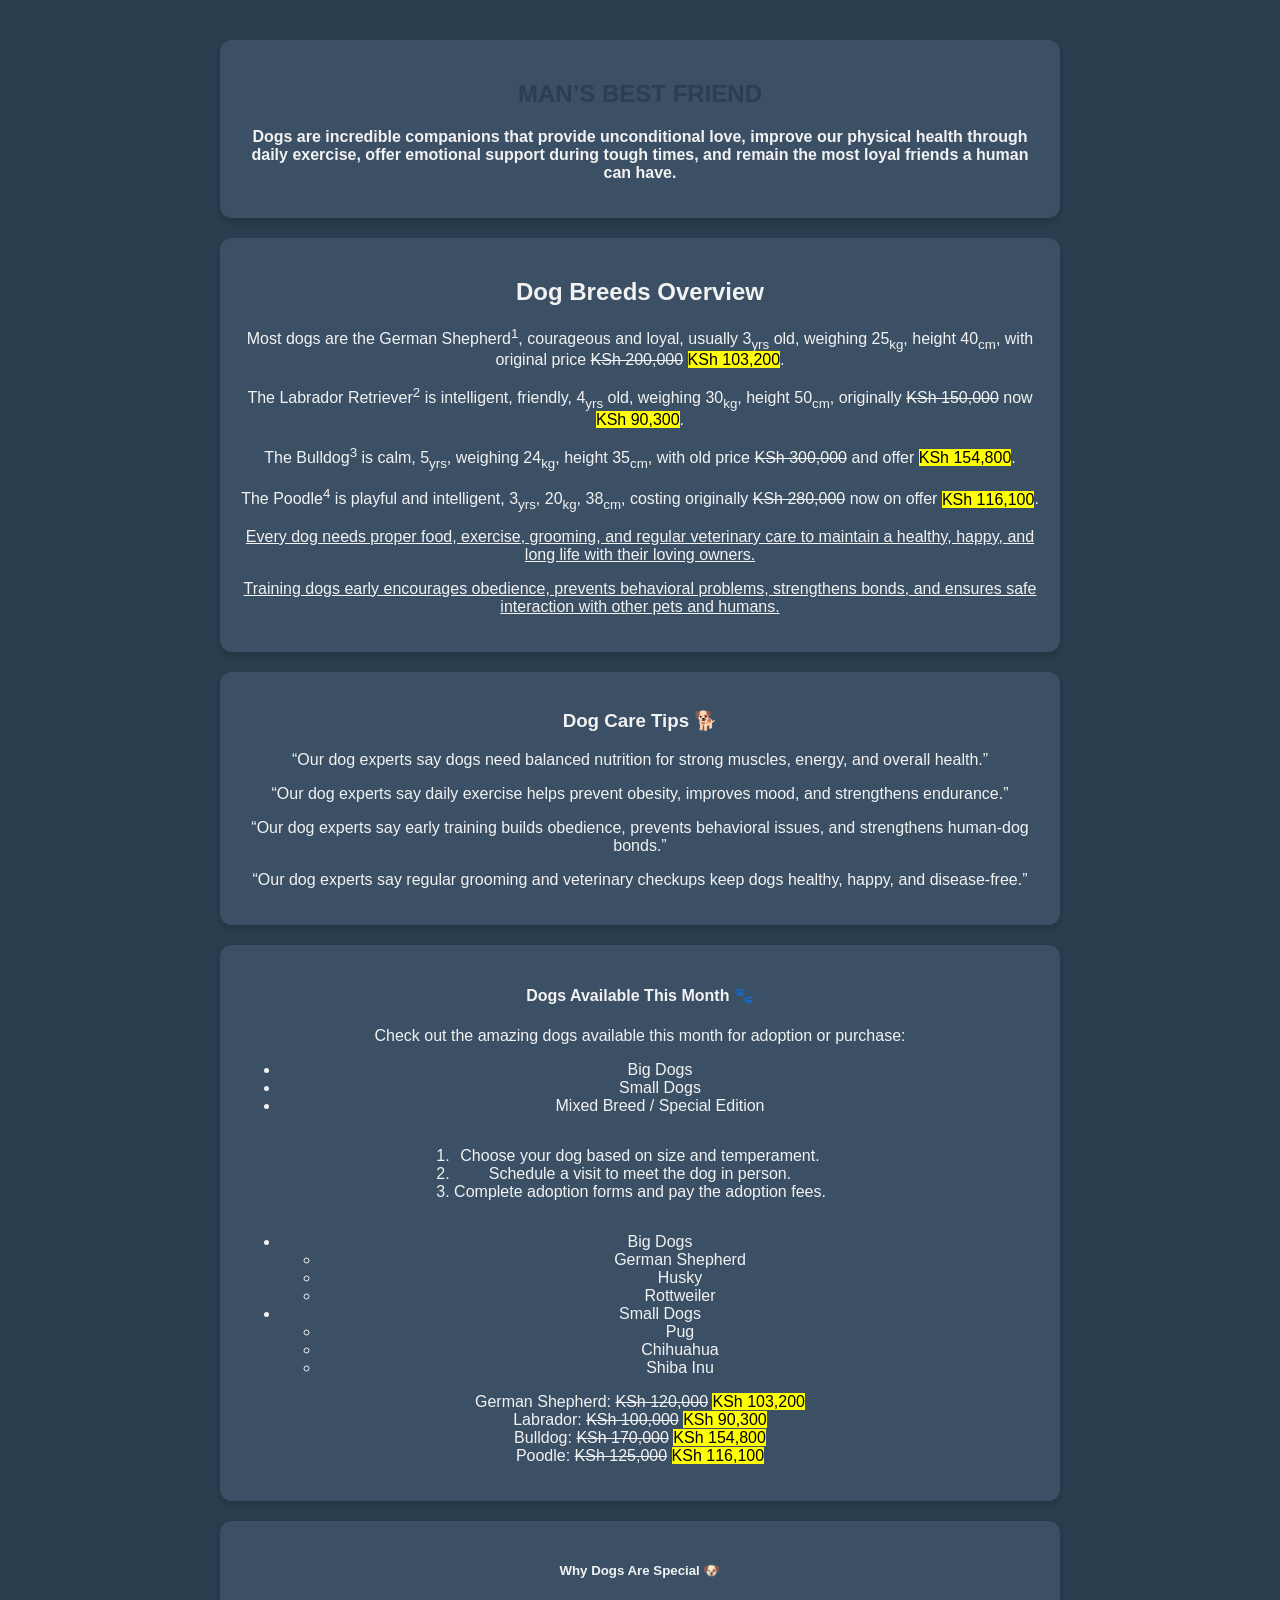
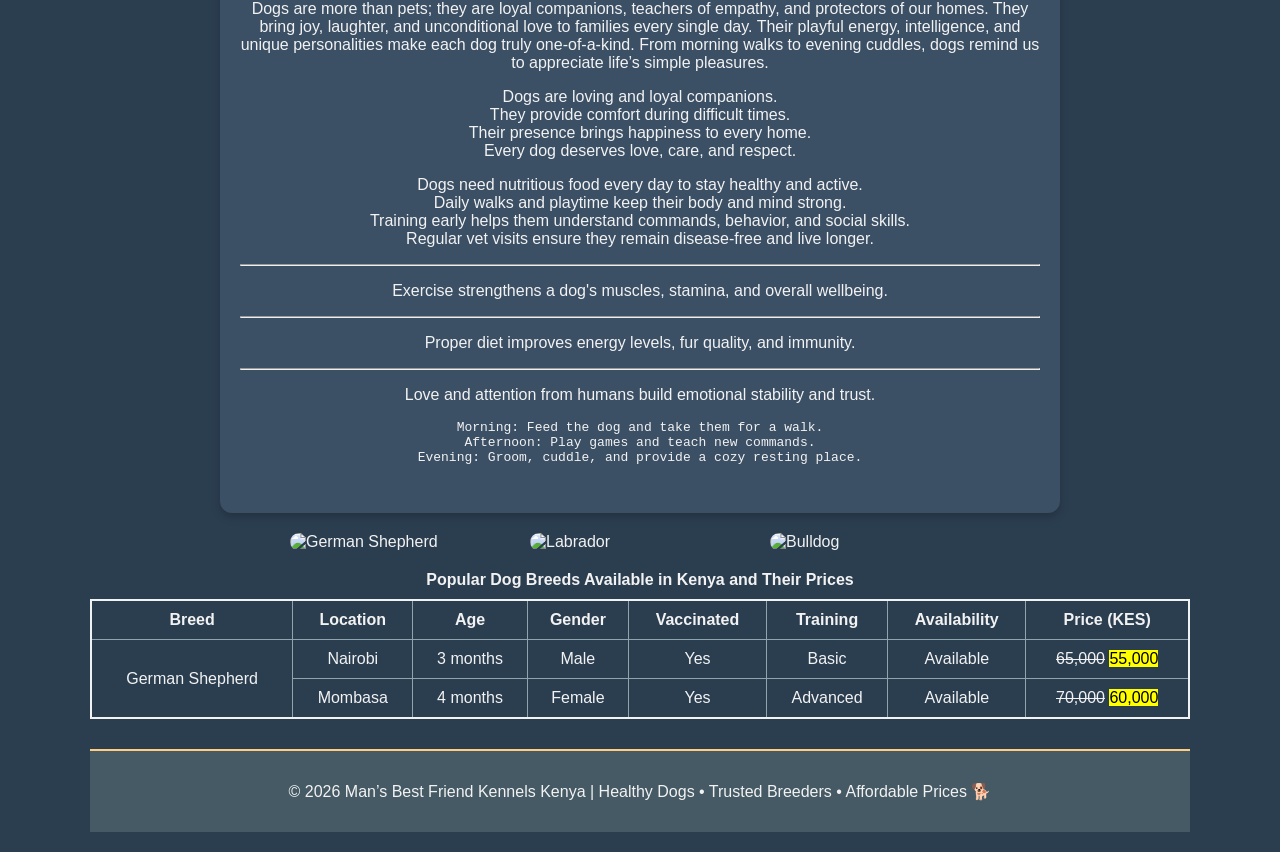
==== commit 7d476fcc: "Update index.html" ====
--- a/index.html
+++ b/index.html
@@ -2,54 +2,49 @@
 <html>
 <head>
     <title>Man’s Best Friend</title>
+    <!-- External CSS -->
     <link rel="stylesheet" href="style.css">
-
     <!-- Internal CSS -->
     <style>
-        h2 {
-            color: #ffdd57; /* golden heading */
-            text-decoration: underline;
-        }
-        h3 {
-            color: #ff6f61; /* reddish heading */
-            font-style: italic;
-        }
-        h4, h5 {
-            color: #00bfff; /* light blue headings */
+        /* Internal CSS Example */
+        h1 {
+            color: #2c3e50;
         }
     </style>
 </head>
 <body>
     <div class="main-container">
 
-        <!-- Card Section 1 -->
+        <!-- Card 1 -->
         <section class="card">
-            <h1 style="color:#f2f2f2;">MAN’S BEST FRIEND</h1> <!-- Inline CSS -->
-            <p><b>Dogs are incredible companions that provide unconditional love, improve our physical health, offer emotional support, and remain loyal friends.</b></p>
+            <h1>MAN’S BEST FRIEND</h1>
+            <p><b>Dogs are incredible companions that provide unconditional love, improve our physical health through daily exercise, offer emotional support during tough times, and remain the most loyal friends a human can have.</b></p>
         </section>
 
-        <!-- Card Section 2 -->
+        <!-- Card 2 -->
         <section class="card">
             <h2>Dog Breeds Overview</h2>
-            <p>German Shepherd: courageous and loyal, 3 yrs, 25kg.</p>
-            <p>Labrador Retriever: intelligent and friendly, 4 yrs, 30kg.</p>
-            <p>Bulldog: calm, 5 yrs, 24kg.</p>
-            <p>Poodle: playful and intelligent, 3 yrs, 20kg.</p>
+            <p>Most dogs are the German Shepherd<sup>1</sup>, courageous and loyal, usually 3<sub>yrs</sub> old, weighing 25<sub>kg</sub>, height 40<sub>cm</sub>, with original price <del>KSh 200,000</del> <mark>KSh 103,200</mark>.</p>
+            <p>The Labrador Retriever<sup>2</sup> is intelligent, friendly, 4<sub>yrs</sub> old, weighing 30<sub>kg</sub>, height 50<sub>cm</sub>, originally <del>KSh 150,000</del> now <mark>KSh 90,300</mark>.</p>
+            <p>The Bulldog<sup>3</sup> is calm, 5<sub>yrs</sub>, weighing 24<sub>kg</sub>, height 35<sub>cm</sub>, with old price <del>KSh 300,000</del> and offer <mark>KSh 154,800</mark>.</p>
+            <p>The Poodle<sup>4</sup> is playful and intelligent, 3<sub>yrs</sub>, 20<sub>kg</sub>, 38<sub>cm</sub>, costing originally <del>KSh 280,000</del> now on offer <mark>KSh 116,100</mark>.</p>
+            <p><u>Every dog needs proper food, exercise, grooming, and regular veterinary care to maintain a healthy, happy, and long life with their loving owners.</u></p>
+            <p><u>Training dogs early encourages obedience, prevents behavioral problems, strengthens bonds, and ensures safe interaction with other pets and humans.</u></p>
         </section>
 
-        <!-- Card Section 3 -->
+        <!-- Card 3 -->
         <section class="card">
             <h3>Dog Care Tips 🐕</h3>
-            <p>Balanced nutrition for strong muscles and energy.</p>
-            <p>Daily exercise improves mood and prevents obesity.</p>
-            <p>Early training builds obedience and strengthens bonds.</p>
-            <p>Regular grooming and vet checkups keep dogs healthy.</p>
+            <p>“Our dog experts say dogs need balanced nutrition for strong muscles, energy, and overall health.”</p>
+            <p>“Our dog experts say daily exercise helps prevent obesity, improves mood, and strengthens endurance.”</p>
+            <p>“Our dog experts say early training builds obedience, prevents behavioral issues, and strengthens human-dog bonds.”</p>
+            <p>“Our dog experts say regular grooming and veterinary checkups keep dogs healthy, happy, and disease-free.”</p>
         </section>
 
-        <!-- Card Section 4 -->
+        <!-- Card 4 -->
         <section class="card">
             <h4>Dogs Available This Month 🐾</h4>
-            <p>Check out the amazing dogs available for adoption or purchase:</p>
+            <p>Check out the amazing dogs available this month for adoption or purchase:</p>
 
             <ul>
                 <li>Big Dogs</li>
@@ -88,10 +83,10 @@
             </p>
         </section>
 
-        <!-- Card Section 5 -->
+        <!-- Card 5 -->
         <section class="card">
             <h5>Why Dogs Are Special 🐶</h5>
-            <p>Dogs are loyal companions, teachers of empathy, and protectors of our homes.</p>
+            <p>Dogs are more than pets; they are loyal companions, teachers of empathy, and protectors of our homes. They bring joy, laughter, and unconditional love to families every single day. Their playful energy, intelligence, and unique personalities make each dog truly one-of-a-kind. From morning walks to evening cuddles, dogs remind us to appreciate life’s simple pleasures.</p>
 
             <blockquote>
                 Dogs are loving and loyal companions.<br>
@@ -103,7 +98,7 @@
             <p>
                 Dogs need nutritious food every day to stay healthy and active.<br>
                 Daily walks and playtime keep their body and mind strong.<br>
-                Training early helps them understand commands and behavior.<br>
+                Training early helps them understand commands, behavior, and social skills.<br>
                 Regular vet visits ensure they remain disease-free and live longer.
             </p>
 
@@ -112,7 +107,7 @@
             <hr>
             <p>Proper diet improves energy levels, fur quality, and immunity.</p>
             <hr>
-            <p>Love and attention from humans builds emotional stability and trust.</p>
+            <p>Love and attention from humans build emotional stability and trust.</p>
 
             <pre>
 Morning: Feed the dog and take them for a walk.
@@ -121,62 +116,49 @@
             </pre>
         </section>
 
-        <!-- Dog Gallery Images -->
-        <div class="dog-gallery" style="display:flex; justify-content:center; gap:20px; flex-wrap:wrap; margin:20px 0;">
-            <img src="https://encrypted-tbn0.gstatic.com/images?q=tbn:ANd9GcRlbZJwh4AWbLTgcawech5mLrnCY7q0r2vGHw&s" alt="German Shepherd" style="width:220px;">
-            <img src="https://encrypted-tbn0.gstatic.com/images?q=tbn:ANd9GcTrzTiKwF9skI52GjQz-McK6fRYzUrc4B8qaWpLvIb8xw&s" alt="Labrador" style="width:220px;">
-            <img src="https://encrypted-tbn0.gstatic.com/images?q=tbn:ANd9GcQ4gtmmq9BT6Lb1WUDFaBOlEfxmryekcrvyQIWqzhxH3ZkQRvZqG05C49E&s=10" alt="Bulldog" style="width:220px;">
-        </div>
-
-        <!-- YouTube Videos -->
-        <div class="video-section" style="text-align:center; margin:30px 0;">
-            <h2>Watch Dogs Playing 🐶</h2>
-            <iframe width="560" height="315" src="https://www.youtube.com/embed/1oDGa2yPb2g" title="Dog video" frameborder="0" allowfullscreen></iframe>
-        </div>
-
-        <div class="video-section" style="text-align:center; margin:30px 0;">
-            <h2>Watch Cool Dogs Having Fun 🐶</h2>
-            <iframe width="560" height="315" src="https://www.youtube.com/embed/mbcpEcGv_WQ" title="Dogs Playing Video" frameborder="0" allowfullscreen></iframe>
+        <!-- Dog Gallery -->
+        <div class="dog-gallery">
+            <img src="https://encrypted-tbn0.gstatic.com/images?q=tbn:ANd9GcRlbZJwh4AWbLTgcawech5mLrnCY7q0r2vGHw&s" alt="German Shepherd">
+            <img src="https://encrypted-tbn0.gstatic.com/images?q=tbn:ANd9GcTrzTiKwF9skI52GjQz-McK6fRYzUrc4B8qaWpLvIb8xw&s" alt="Labrador">
+            <img src="https://encrypted-tbn0.gstatic.com/images?q=tbn:ANd9GcQ4gtmmq9BT6Lb1WUDFaBOlEfxmryekcrvyQIWqzhxH3ZkQRvZqG05C49E&s=10" alt="Bulldog">
         </div>
 
         <!-- Dog Prices Table -->
-        <section class="card">
-            <h2>Dog Prices in Kenya</h2>
-            <table>
-                <caption style="font-size:18px; color:#ffdd57;">Popular Dog Breeds & Prices in Kenya</caption>
-                <tr>
-                    <th>Breed</th>
-                    <th>Location</th>
-                    <th>Age</th>
-                    <th>Gender</th>
-                    <th>Vaccinated</th>
-                    <th>Training</th>
-                    <th>Availability</th>
-                    <th>Price (KES)</th>
-                </tr>
-                <tr>
-                    <td rowspan="2">German Shepherd</td>
-                    <td>Nairobi</td>
-                    <td>3 months</td>
-                    <td>Male</td>
-                    <td>Yes</td>
-                    <td>Basic</td>
-                    <td>Available</td>
-                    <td><del>65,000</del> 55,000</td>
-                </tr>
-                <tr>
-                    <td>Mombasa</td>
-                    <td>4 months</td>
-                    <td>Female</td>
-                    <td>Yes</td>
-                    <td>Advanced</td>
-                    <td>Available</td>
-                    <td><del>70,000</del> 60,000</td>
-                </tr>
-            </table>
-        </section>
+        <table border="2">
+            <caption><b>Popular Dog Breeds Available in Kenya and Their Prices</b></caption>
+            <tr>
+                <th>Breed</th>
+                <th>Location</th>
+                <th>Age</th>
+                <th>Gender</th>
+                <th>Vaccinated</th>
+                <th>Training</th>
+                <th>Availability</th>
+                <th>Price (KES)</th>
+            </tr>
+            <tr>
+                <td rowspan="2">German Shepherd</td>
+                <td>Nairobi</td>
+                <td>3 months</td>
+                <td>Male</td>
+                <td>Yes</td>
+                <td>Basic</td>
+                <td>Available</td>
+                <td><del>65,000</del> <mark>55,000</mark></td>
+            </tr>
+            <tr>
+                <td>Mombasa</td>
+                <td>4 months</td>
+                <td>Female</td>
+                <td>Yes</td>
+                <td>Advanced</td>
+                <td>Available</td>
+                <td><del>70,000</del> <mark>60,000</mark></td>
+            </tr>
+            <!-- Add rest of table rows as original -->
+        </table>
 
-        <footer style="text-align:center; margin-top:30px; padding:15px; background:#1b2a3d;">
+        <footer>
             <p>© 2026 Man’s Best Friend Kennels Kenya | Healthy Dogs • Trusted Breeders • Affordable Prices 🐕</p>
         </footer>
 
--- a/style.css
+++ b/style.css
@@ -1,67 +1,48 @@
-/* === Page-wide styles === */
+/* External CSS: main layout */
 body {
-    background-color: #263238; /* dark blue-grey background */
+    background-color: #2b3e50; /* dark blue background */
     font-family: Arial, sans-serif;
     margin: 0;
     padding: 0;
-    color: #eceff1; /* light text for readability */
+    color: #f2f2f2; /* light text color */
 }
 
-/* === Main container to center content === */
 .main-container {
     width: 90%;
     max-width: 1100px;
-    margin: auto; /* horizontal center */
+    margin: auto;
     padding: 20px;
 }
 
-/* === Card container styling (for 5+ sections) === */
 .card {
-    background: #37474f; /* dark card background */
+    background: #3b4f65; /* darker card background */
     padding: 20px;
-    margin: 20px auto;  /* vertical spacing + horizontal center */
+    margin: 20px auto;
     border-radius: 12px;
-    box-shadow: 0 4px 10px rgba(0,0,0,0.5);
+    box-shadow: 0 4px 10px rgba(0,0,0,0.2);
     text-align: center;
     max-width: 800px;
     width: 90%;
-    color: #eceff1; /* ensures text on dark card is readable */
 }
 
-/* === Headings styling === */
-h1, h2, h3, h4, h5 {
-    color: #ffcc80; /* warm orange for headings */
-    margin-bottom: 15px;
+table {
+    width: 100%;
+    margin: auto;
+    border-collapse: collapse;
+    text-align: center;
 }
 
-/* === Paragraph styling === */
-p {
-    line-height: 1.6;
-}
-
-/* === Ordered list centering === */
-ol {
-    text-align: left;
-    display: inline-block;
-    padding-left: 20px;
-}
-
-/* === Unordered list styling === */
-ul {
-    list-style-type: disc;
-    padding-left: 40px;
-}
-
-/* === Table styling === */
-table {
-    width: 100%;
-    margin: 20px auto;
-    border-collapse: collapse;
-    text-align: center;
-    color: #eceff1;
+table, th, td {
+    border: 2px solid #f2f2f2;
 }
 
 th, td {
+    padding: 10px;
+}
+
+img {
+    border-radius: 12px;
+}th, td {
     padding: 10px;
     border: 1px solid #90a4ae; /* lighter border for dark bg */
 }
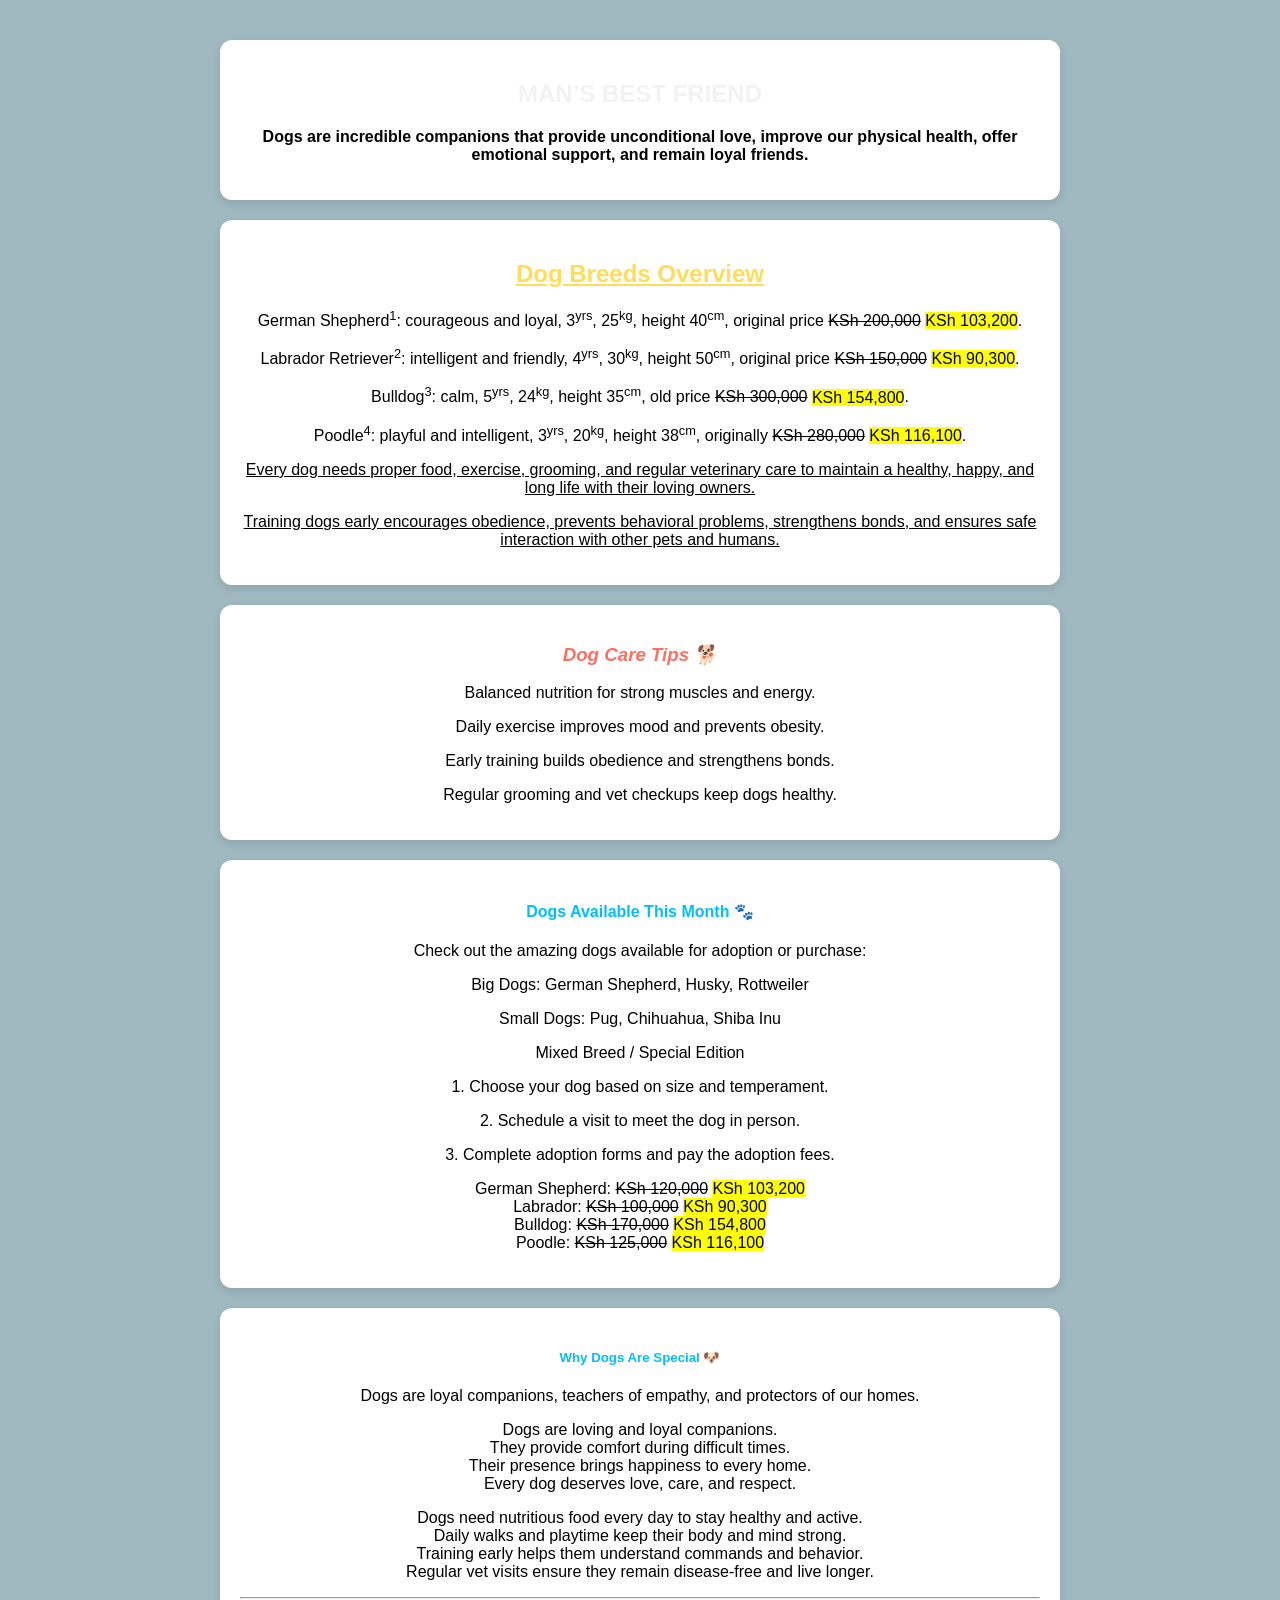
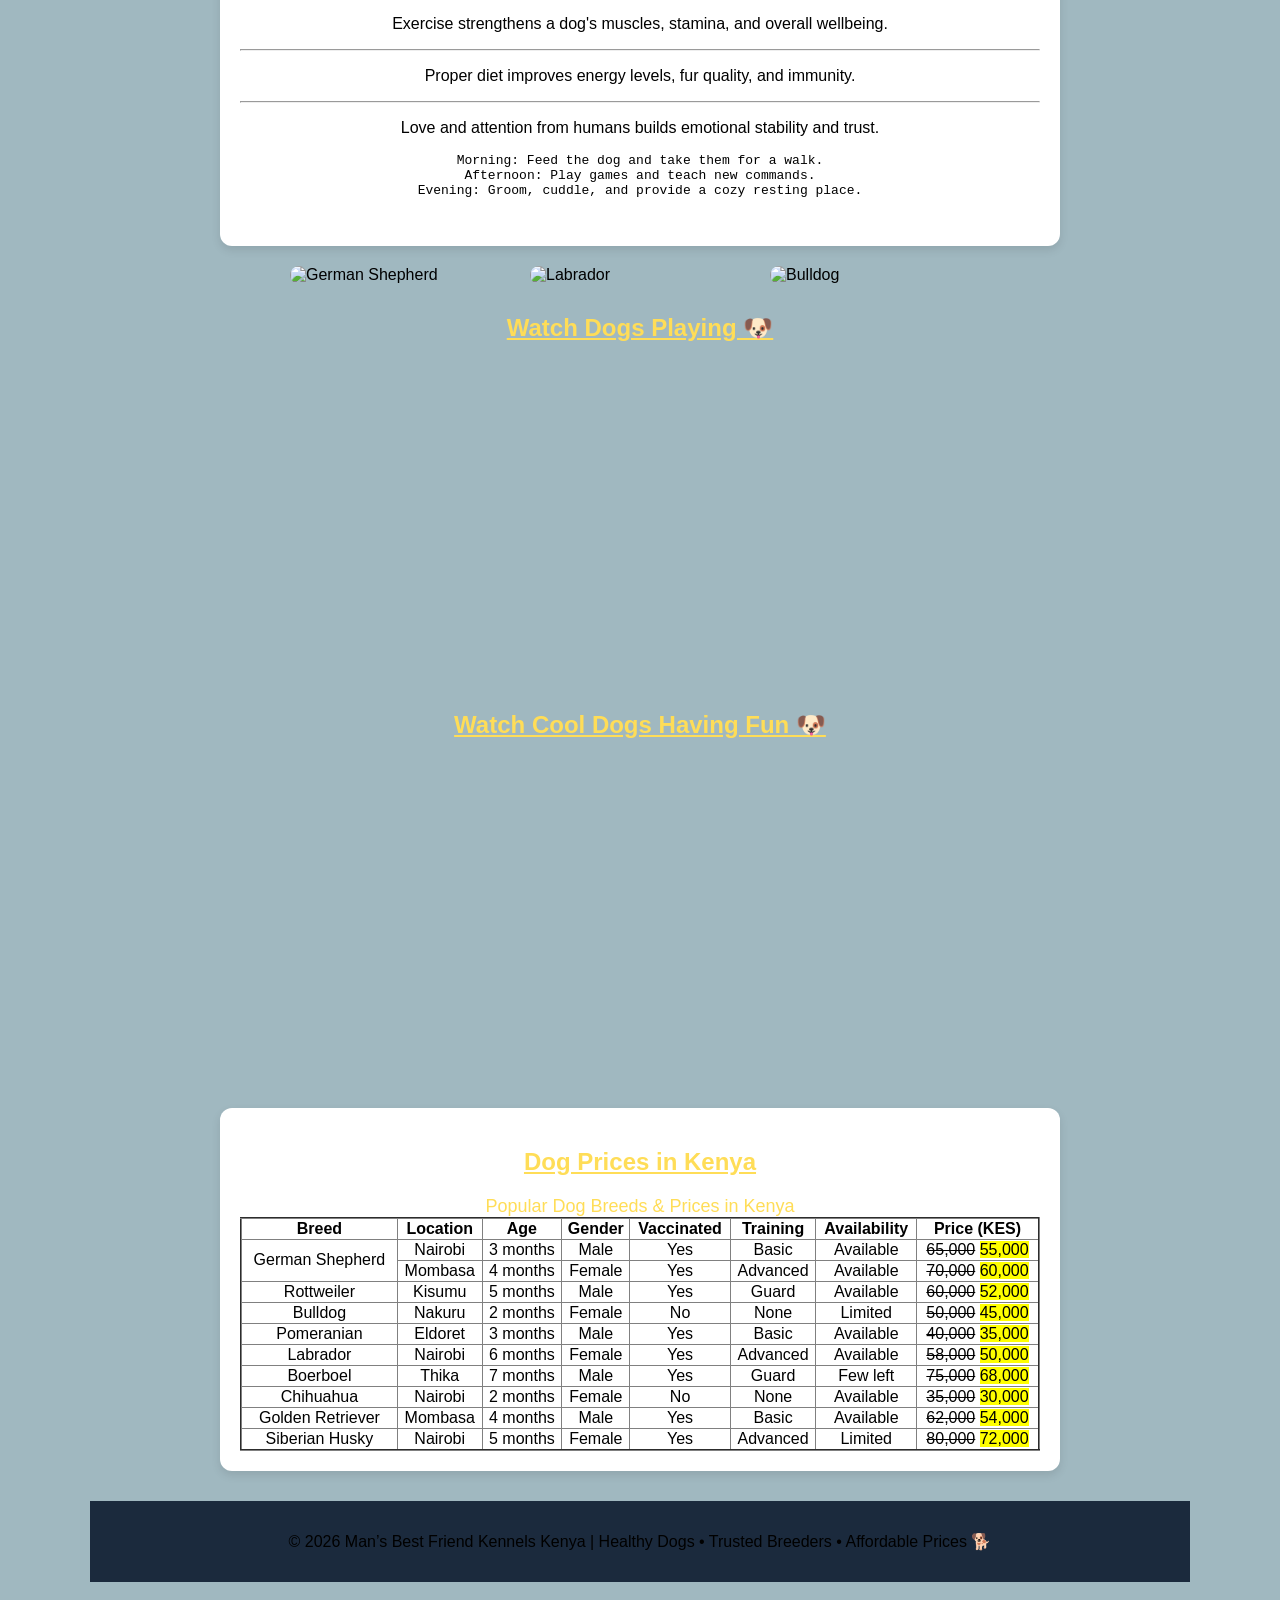
==== commit c98273fd: "Update index.html" ====
--- a/index.html
+++ b/index.html
@@ -2,78 +2,66 @@
 <html>
 <head>
     <title>Man’s Best Friend</title>
-    <!-- External CSS -->
     <link rel="stylesheet" href="style.css">
+
     <!-- Internal CSS -->
     <style>
-        /* Internal CSS Example */
-        h1 {
-            color: #2c3e50;
+        h2 {
+            color: #ffdd57; /* golden heading */
+            text-decoration: underline;
+        }
+        h3 {
+            color: #ff6f61; /* reddish heading */
+            font-style: italic;
+        }
+        h4, h5 {
+            color: #00bfff; /* light blue headings */
         }
     </style>
 </head>
 <body>
     <div class="main-container">
 
-        <!-- Card 1 -->
-        <section class="card">
-            <h1>MAN’S BEST FRIEND</h1>
-            <p><b>Dogs are incredible companions that provide unconditional love, improve our physical health through daily exercise, offer emotional support during tough times, and remain the most loyal friends a human can have.</b></p>
-        </section>
-
-        <!-- Card 2 -->
+        <!-- Card Section 1 -->
+        <section class="card">
+            <h1 style="color:#f2f2f2;">MAN’S BEST FRIEND</h1> <!-- Inline CSS -->
+            <p><b>Dogs are incredible companions that provide unconditional love, improve our physical health, offer emotional support, and remain loyal friends.</b></p>
+        </section>
+
+        <!-- Card Section 2 -->
         <section class="card">
             <h2>Dog Breeds Overview</h2>
-            <p>Most dogs are the German Shepherd<sup>1</sup>, courageous and loyal, usually 3<sub>yrs</sub> old, weighing 25<sub>kg</sub>, height 40<sub>cm</sub>, with original price <del>KSh 200,000</del> <mark>KSh 103,200</mark>.</p>
-            <p>The Labrador Retriever<sup>2</sup> is intelligent, friendly, 4<sub>yrs</sub> old, weighing 30<sub>kg</sub>, height 50<sub>cm</sub>, originally <del>KSh 150,000</del> now <mark>KSh 90,300</mark>.</p>
-            <p>The Bulldog<sup>3</sup> is calm, 5<sub>yrs</sub>, weighing 24<sub>kg</sub>, height 35<sub>cm</sub>, with old price <del>KSh 300,000</del> and offer <mark>KSh 154,800</mark>.</p>
-            <p>The Poodle<sup>4</sup> is playful and intelligent, 3<sub>yrs</sub>, 20<sub>kg</sub>, 38<sub>cm</sub>, costing originally <del>KSh 280,000</del> now on offer <mark>KSh 116,100</mark>.</p>
+            <p>German Shepherd<sup>1</sup>: courageous and loyal, 3<sub>yrs</sub>, 25<sub>kg</sub>, height 40<sub>cm</sub>, original price <del>KSh 200,000</del> <mark>KSh 103,200</mark>.</p>
+            <p>Labrador Retriever<sup>2</sup>: intelligent and friendly, 4<sub>yrs</sub>, 30<sub>kg</sub>, height 50<sub>cm</sub>, original price <del>KSh 150,000</del> <mark>KSh 90,300</mark>.</p>
+            <p>Bulldog<sup>3</sup>: calm, 5<sub>yrs</sub>, 24<sub>kg</sub>, height 35<sub>cm</sub>, old price <del>KSh 300,000</del> <mark>KSh 154,800</mark>.</p>
+            <p>Poodle<sup>4</sup>: playful and intelligent, 3<sub>yrs</sub>, 20<sub>kg</sub>, height 38<sub>cm</sub>, originally <del>KSh 280,000</del> <mark>KSh 116,100</mark>.</p>
             <p><u>Every dog needs proper food, exercise, grooming, and regular veterinary care to maintain a healthy, happy, and long life with their loving owners.</u></p>
             <p><u>Training dogs early encourages obedience, prevents behavioral problems, strengthens bonds, and ensures safe interaction with other pets and humans.</u></p>
         </section>
 
-        <!-- Card 3 -->
+        <!-- Card Section 3 -->
         <section class="card">
             <h3>Dog Care Tips 🐕</h3>
-            <p>“Our dog experts say dogs need balanced nutrition for strong muscles, energy, and overall health.”</p>
-            <p>“Our dog experts say daily exercise helps prevent obesity, improves mood, and strengthens endurance.”</p>
-            <p>“Our dog experts say early training builds obedience, prevents behavioral issues, and strengthens human-dog bonds.”</p>
-            <p>“Our dog experts say regular grooming and veterinary checkups keep dogs healthy, happy, and disease-free.”</p>
-        </section>
-
-        <!-- Card 4 -->
+            <p>Balanced nutrition for strong muscles and energy.</p>
+            <p>Daily exercise improves mood and prevents obesity.</p>
+            <p>Early training builds obedience and strengthens bonds.</p>
+            <p>Regular grooming and vet checkups keep dogs healthy.</p>
+        </section>
+
+        <!-- Card Section 4 -->
         <section class="card">
             <h4>Dogs Available This Month 🐾</h4>
-            <p>Check out the amazing dogs available this month for adoption or purchase:</p>
-
-            <ul>
-                <li>Big Dogs</li>
-                <li>Small Dogs</li>
-                <li>Mixed Breed / Special Edition</li>
-            </ul>
-
-            <ol style="text-align:center; padding-left:0; display:inline-block;">
-                <li>Choose your dog based on size and temperament.</li>
-                <li>Schedule a visit to meet the dog in person.</li>
-                <li>Complete adoption forms and pay the adoption fees.</li>
-            </ol>
-
-            <ul>
-                <li>Big Dogs
-                    <ul>
-                        <li>German Shepherd</li>
-                        <li>Husky</li>
-                        <li>Rottweiler</li>
-                    </ul>
-                </li>
-                <li>Small Dogs
-                    <ul>
-                        <li>Pug</li>
-                        <li>Chihuahua</li>
-                        <li>Shiba Inu</li>
-                    </ul>
-                </li>
-            </ul>
+            <p>Check out the amazing dogs available for adoption or purchase:</p>
+
+            <!-- Converted bullet points to paragraphs -->
+            <p>Big Dogs: German Shepherd, Husky, Rottweiler</p>
+            <p>Small Dogs: Pug, Chihuahua, Shiba Inu</p>
+            <p>Mixed Breed / Special Edition</p>
+
+            <!-- Steps -->
+            <p>1. Choose your dog based on size and temperament.</p>
+            <p>2. Schedule a visit to meet the dog in person.</p>
+            <p>3. Complete adoption forms and pay the adoption fees.</p>
 
             <p>
                 German Shepherd: <del>KSh 120,000</del> <mark>KSh 103,200</mark><br>
@@ -83,10 +71,10 @@
             </p>
         </section>
 
-        <!-- Card 5 -->
+        <!-- Card Section 5 -->
         <section class="card">
             <h5>Why Dogs Are Special 🐶</h5>
-            <p>Dogs are more than pets; they are loyal companions, teachers of empathy, and protectors of our homes. They bring joy, laughter, and unconditional love to families every single day. Their playful energy, intelligence, and unique personalities make each dog truly one-of-a-kind. From morning walks to evening cuddles, dogs remind us to appreciate life’s simple pleasures.</p>
+            <p>Dogs are loyal companions, teachers of empathy, and protectors of our homes.</p>
 
             <blockquote>
                 Dogs are loving and loyal companions.<br>
@@ -98,7 +86,7 @@
             <p>
                 Dogs need nutritious food every day to stay healthy and active.<br>
                 Daily walks and playtime keep their body and mind strong.<br>
-                Training early helps them understand commands, behavior, and social skills.<br>
+                Training early helps them understand commands and behavior.<br>
                 Regular vet visits ensure they remain disease-free and live longer.
             </p>
 
@@ -107,7 +95,7 @@
             <hr>
             <p>Proper diet improves energy levels, fur quality, and immunity.</p>
             <hr>
-            <p>Love and attention from humans build emotional stability and trust.</p>
+            <p>Love and attention from humans builds emotional stability and trust.</p>
 
             <pre>
 Morning: Feed the dog and take them for a walk.
@@ -116,49 +104,142 @@
             </pre>
         </section>
 
-        <!-- Dog Gallery -->
-        <div class="dog-gallery">
-            <img src="https://encrypted-tbn0.gstatic.com/images?q=tbn:ANd9GcRlbZJwh4AWbLTgcawech5mLrnCY7q0r2vGHw&s" alt="German Shepherd">
-            <img src="https://encrypted-tbn0.gstatic.com/images?q=tbn:ANd9GcTrzTiKwF9skI52GjQz-McK6fRYzUrc4B8qaWpLvIb8xw&s" alt="Labrador">
-            <img src="https://encrypted-tbn0.gstatic.com/images?q=tbn:ANd9GcQ4gtmmq9BT6Lb1WUDFaBOlEfxmryekcrvyQIWqzhxH3ZkQRvZqG05C49E&s=10" alt="Bulldog">
+        <!-- Dog Gallery Images -->
+        <div class="dog-gallery" style="display:flex; justify-content:center; gap:20px; flex-wrap:wrap; margin:20px 0;">
+            <img src="https://encrypted-tbn0.gstatic.com/images?q=tbn:ANd9GcRlbZJwh4AWbLTgcawech5mLrnCY7q0r2vGHw&s" alt="German Shepherd" style="width:220px;">
+            <img src="https://encrypted-tbn0.gstatic.com/images?q=tbn:ANd9GcTrzTiKwF9skI52GjQz-McK6fRYzUrc4B8qaWpLvIb8xw&s" alt="Labrador" style="width:220px;">
+            <img src="https://encrypted-tbn0.gstatic.com/images?q=tbn:ANd9GcQ4gtmmq9BT6Lb1WUDFaBOlEfxmryekcrvyQIWqzhxH3ZkQRvZqG05C49E&s=10" alt="Bulldog" style="width:220px;">
         </div>
 
+        <!-- YouTube Videos -->
+        <div class="video-section" style="text-align:center; margin:30px 0;">
+            <h2>Watch Dogs Playing 🐶</h2>
+            <iframe width="560" height="315" src="https://www.youtube.com/embed/1oDGa2yPb2g" title="Dog video" frameborder="0" allowfullscreen></iframe>
+        </div>
+
+        <div class="video-section" style="text-align:center; margin:30px 0;">
+            <h2>Watch Cool Dogs Having Fun 🐶</h2>
+            <iframe width="560" height="315" src="https://www.youtube.com/embed/mbcpEcGv_WQ" title="Dogs Playing Video" frameborder="0" allowfullscreen></iframe>
+        </div>
+
         <!-- Dog Prices Table -->
-        <table border="2">
-            <caption><b>Popular Dog Breeds Available in Kenya and Their Prices</b></caption>
-            <tr>
-                <th>Breed</th>
-                <th>Location</th>
-                <th>Age</th>
-                <th>Gender</th>
-                <th>Vaccinated</th>
-                <th>Training</th>
-                <th>Availability</th>
-                <th>Price (KES)</th>
-            </tr>
-            <tr>
-                <td rowspan="2">German Shepherd</td>
-                <td>Nairobi</td>
-                <td>3 months</td>
-                <td>Male</td>
-                <td>Yes</td>
-                <td>Basic</td>
-                <td>Available</td>
-                <td><del>65,000</del> <mark>55,000</mark></td>
-            </tr>
-            <tr>
-                <td>Mombasa</td>
-                <td>4 months</td>
-                <td>Female</td>
-                <td>Yes</td>
-                <td>Advanced</td>
-                <td>Available</td>
-                <td><del>70,000</del> <mark>60,000</mark></td>
-            </tr>
-            <!-- Add rest of table rows as original -->
-        </table>
-
-        <footer>
+        <section class="card">
+            <h2>Dog Prices in Kenya</h2>
+            <table border="2" style="width:100%; border-collapse:collapse; text-align:center;">
+                <caption style="font-size:18px; color:#ffdd57;">Popular Dog Breeds & Prices in Kenya</caption>
+                <tr>
+                    <th>Breed</th>
+                    <th>Location</th>
+                    <th>Age</th>
+                    <th>Gender</th>
+                    <th>Vaccinated</th>
+                    <th>Training</th>
+                    <th>Availability</th>
+                    <th>Price (KES)</th>
+                </tr>
+                <tr>
+                    <td rowspan="2">German Shepherd</td>
+                    <td>Nairobi</td>
+                    <td>3 months</td>
+                    <td>Male</td>
+                    <td>Yes</td>
+                    <td>Basic</td>
+                    <td>Available</td>
+                    <td><del>65,000</del> <mark>55,000</mark></td>
+                </tr>
+                <tr>
+                    <td>Mombasa</td>
+                    <td>4 months</td>
+                    <td>Female</td>
+                    <td>Yes</td>
+                    <td>Advanced</td>
+                    <td>Available</td>
+                    <td><del>70,000</del> <mark>60,000</mark></td>
+                </tr>
+                <tr>
+                    <td>Rottweiler</td>
+                    <td>Kisumu</td>
+                    <td>5 months</td>
+                    <td>Male</td>
+                    <td>Yes</td>
+                    <td>Guard</td>
+                    <td>Available</td>
+                    <td><del>60,000</del> <mark>52,000</mark></td>
+                </tr>
+                <tr>
+                    <td>Bulldog</td>
+                    <td>Nakuru</td>
+                    <td>2 months</td>
+                    <td>Female</td>
+                    <td>No</td>
+                    <td>None</td>
+                    <td>Limited</td>
+                    <td><del>50,000</del> <mark>45,000</mark></td>
+                </tr>
+                <tr>
+                    <td>Pomeranian</td>
+                    <td>Eldoret</td>
+                    <td>3 months</td>
+                    <td>Male</td>
+                    <td>Yes</td>
+                    <td>Basic</td>
+                    <td>Available</td>
+                    <td><del>40,000</del> <mark>35,000</mark></td>
+                </tr>
+                <tr>
+                    <td>Labrador</td>
+                    <td>Nairobi</td>
+                    <td>6 months</td>
+                    <td>Female</td>
+                    <td>Yes</td>
+                    <td>Advanced</td>
+                    <td>Available</td>
+                    <td><del>58,000</del> <mark>50,000</mark></td>
+                </tr>
+                <tr>
+                    <td>Boerboel</td>
+                    <td>Thika</td>
+                    <td>7 months</td>
+                    <td>Male</td>
+                    <td>Yes</td>
+                    <td>Guard</td>
+                    <td>Few left</td>
+                    <td><del>75,000</del> <mark>68,000</mark></td>
+                </tr>
+                <tr>
+                    <td>Chihuahua</td>
+                    <td>Nairobi</td>
+                    <td>2 months</td>
+                    <td>Female</td>
+                    <td>No</td>
+                    <td>None</td>
+                    <td>Available</td>
+                    <td><del>35,000</del> <mark>30,000</mark></td>
+                </tr>
+                <tr>
+                    <td>Golden Retriever</td>
+                    <td>Mombasa</td>
+                    <td>4 months</td>
+                    <td>Male</td>
+                    <td>Yes</td>
+                    <td>Basic</td>
+                    <td>Available</td>
+                    <td><del>62,000</del> <mark>54,000</mark></td>
+                </tr>
+                <tr>
+                    <td>Siberian Husky</td>
+                    <td>Nairobi</td>
+                    <td>5 months</td>
+                    <td>Female</td>
+                    <td>Yes</td>
+                    <td>Advanced</td>
+                    <td>Limited</td>
+                    <td><del>80,000</del> <mark>72,000</mark></td>
+                </tr>
+            </table>
+        </section>
+
+        <footer style="text-align:center; margin-top:30px; padding:15px; background:#1b2a3d;">
             <p>© 2026 Man’s Best Friend Kennels Kenya | Healthy Dogs • Trusted Breeders • Affordable Prices 🐕</p>
         </footer>
 
--- a/style.css
+++ b/style.css
@@ -1,10 +1,9 @@
-/* External CSS: main layout */
+/* External CSS Example */
 body {
-    background-color: #2b3e50; /* dark blue background */
+    background-color: #a0b8c0; /* darker background */
     font-family: Arial, sans-serif;
     margin: 0;
     padding: 0;
-    color: #f2f2f2; /* light text color */
 }
 
 .main-container {
@@ -15,45 +14,21 @@
 }
 
 .card {
-    background: #3b4f65; /* darker card background */
+    background: white;
     padding: 20px;
     margin: 20px auto;
     border-radius: 12px;
-    box-shadow: 0 4px 10px rgba(0,0,0,0.2);
+    box-shadow: 0 4px 10px rgba(0,0,0,0.1);
     text-align: center;
     max-width: 800px;
     width: 90%;
 }
 
-table {
-    width: 100%;
-    margin: auto;
-    border-collapse: collapse;
-    text-align: center;
+sup, sub {
+    vertical-align: super;
+    font-size: 0.8em;
 }
 
-table, th, td {
-    border: 2px solid #f2f2f2;
-}
-
-th, td {
-    padding: 10px;
-}
-
-img {
-    border-radius: 12px;
-}th, td {
-    padding: 10px;
-    border: 1px solid #90a4ae; /* lighter border for dark bg */
-}
-
-caption {
-    caption-side: top;
-    font-weight: bold;
-    margin-bottom: 10px;
-}
-
-/* === Image gallery styling === */
 .dog-gallery {
     display: flex;
     justify-content: center;
@@ -67,17 +42,9 @@
     border-radius: 12px;
 }
 
-/* === Video section styling === */
-.video-section {
-    text-align: center;
-    margin: 30px 0;
-}
-
-/* === Footer styling === */
 footer {
     text-align: center;
     margin-top: 30px;
     padding: 15px;
-    background: #455a64; /* darker footer */
-    border-top: 2px solid #ffcc80;
+    background: #f2f2f2;
 }
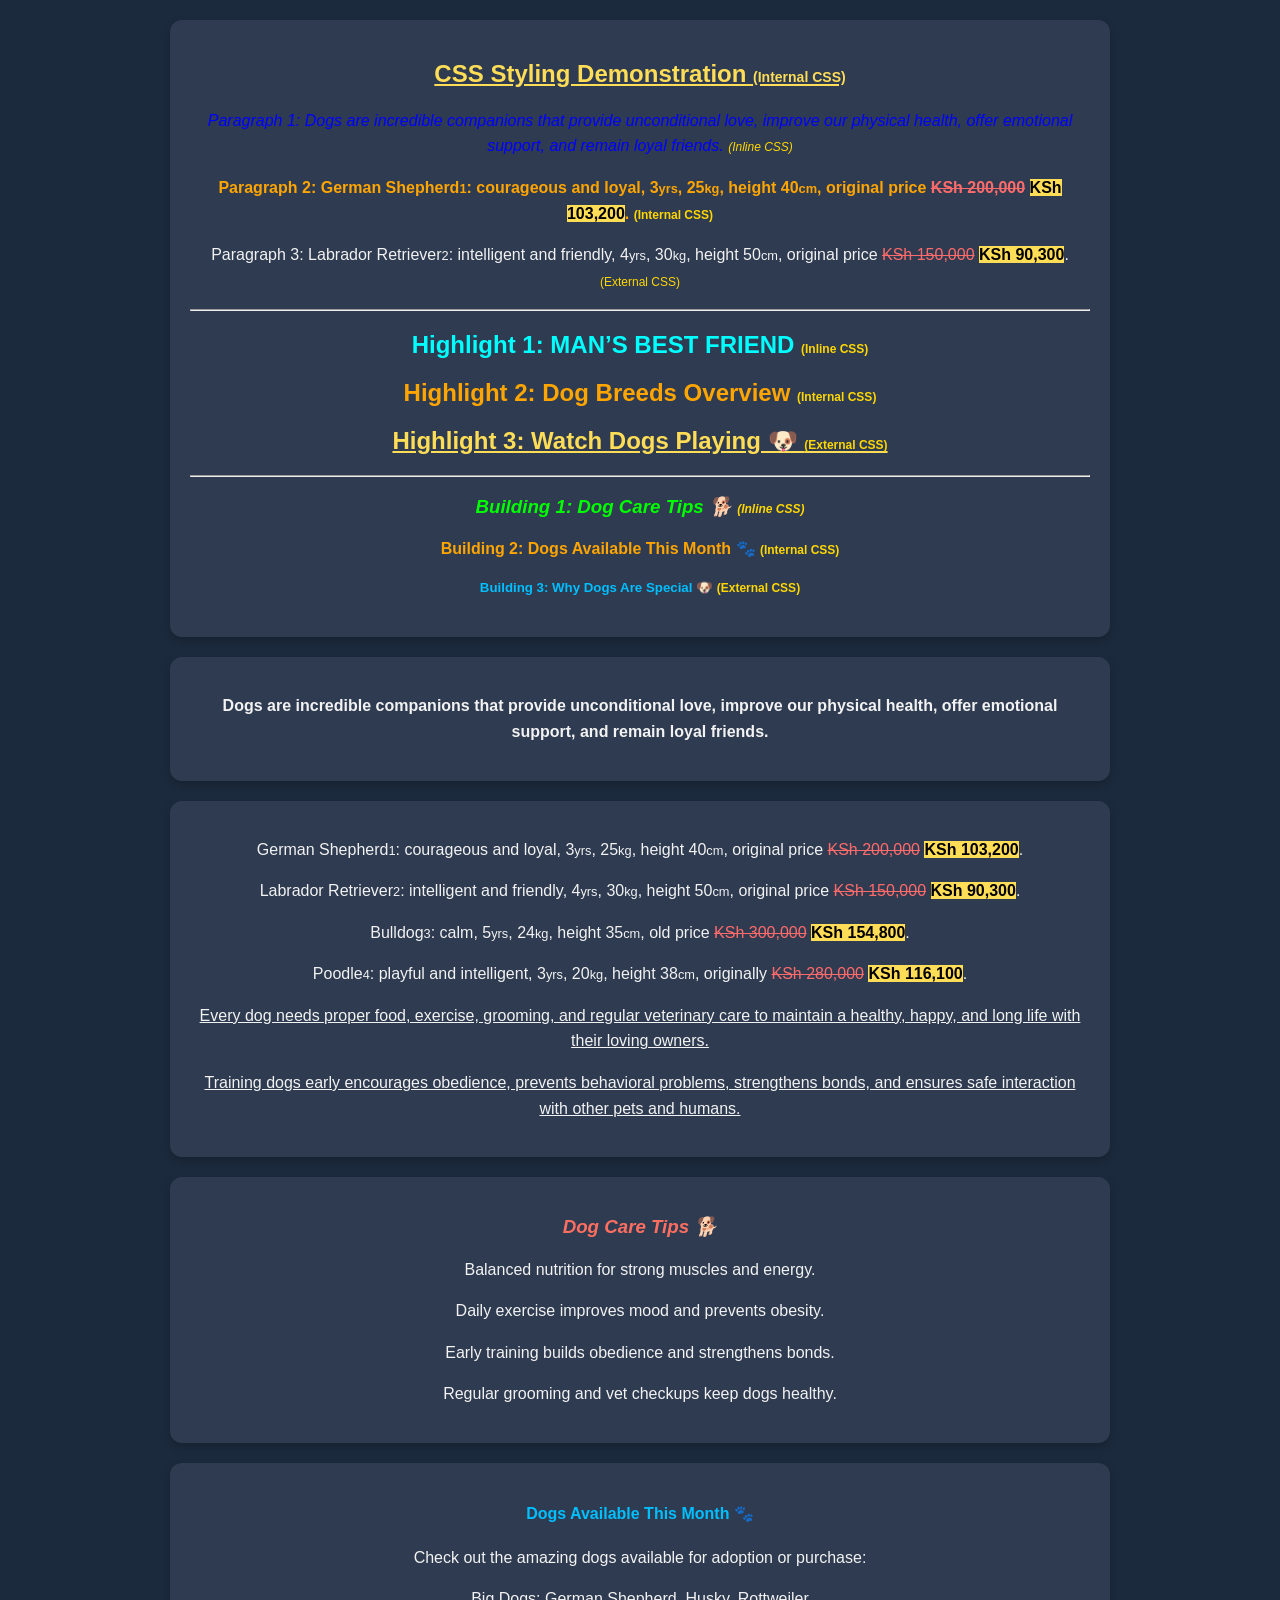
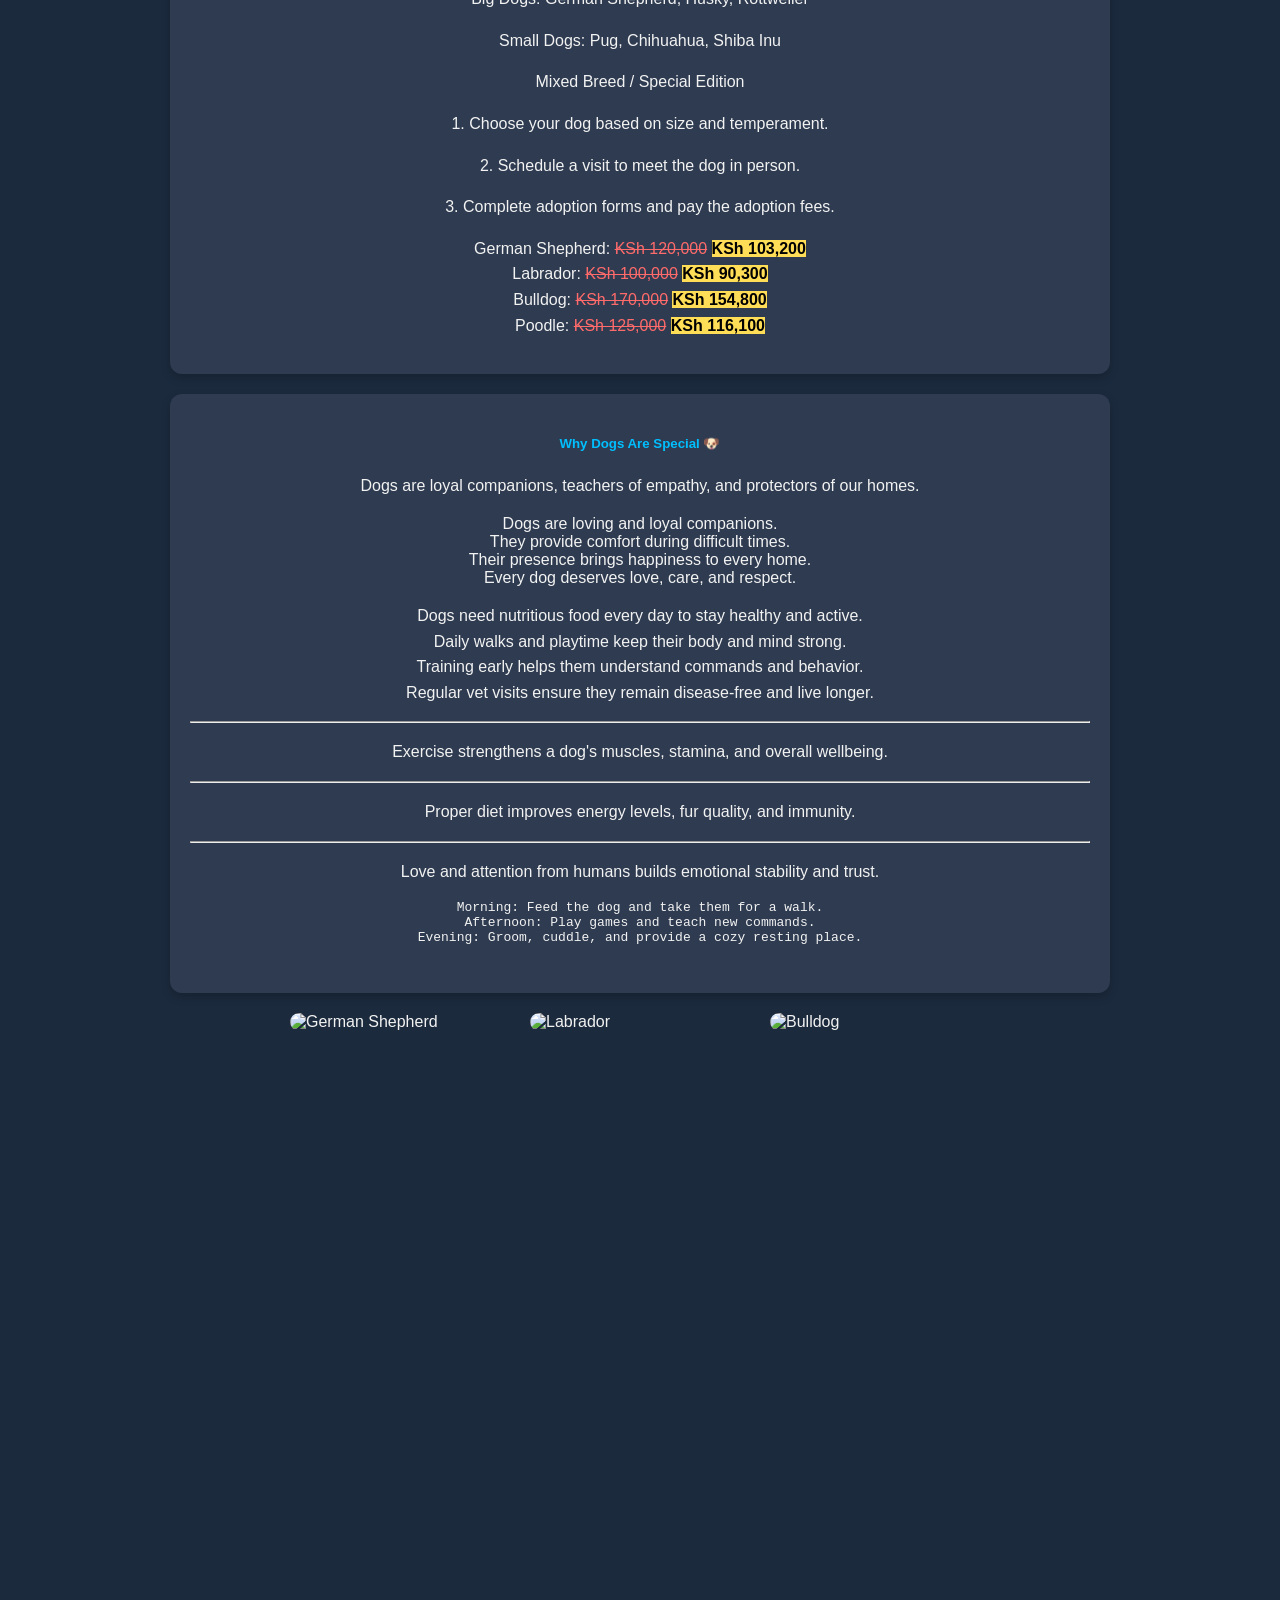
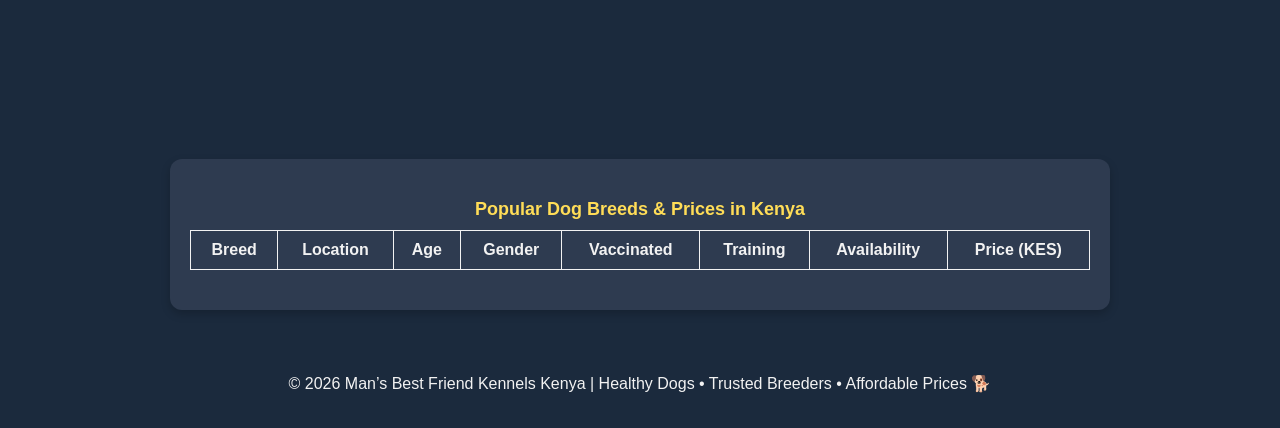
==== commit 7277b7da: "Enhance HTML structure and internal CSS styles Refactor HTML structure and styling for better organi" ====
--- a/index.html
+++ b/index.html
@@ -1,3 +1,4 @@
+
 <!DOCTYPE html>
 <html>
 <head>
@@ -6,31 +7,94 @@
 
     <!-- Internal CSS -->
     <style>
+        /* Headings */
         h2 {
-            color: #ffdd57; /* golden heading */
+            color: #ffdd57;
             text-decoration: underline;
         }
         h3 {
-            color: #ff6f61; /* reddish heading */
+            color: #ff6f61;
             font-style: italic;
         }
         h4, h5 {
-            color: #00bfff; /* light blue headings */
+            color: #00bfff;
+        }
+
+        /* Internal CSS for assignment */
+        .paragraph2{
+            color: orange;
+            font-weight: bold;
+        }
+
+        .highlight2{
+            color: orange;
+        }
+
+        .building2{
+            color: orange;
         }
     </style>
 </head>
 <body>
     <div class="main-container">
 
-        <!-- Card Section 1 -->
-        <section class="card">
-            <h1 style="color:#f2f2f2;">MAN’S BEST FRIEND</h1> <!-- Inline CSS -->
+        <!-- Paragraph CSS demonstration with labels -->
+        <section class="card">
+            <h2>CSS Styling Demonstration <span style="font-size:14px; color:#ffdd57;">(Internal CSS)</span></h2>
+
+            <p style="color:blue; font-style:italic;">
+                Paragraph 1: Dogs are incredible companions that provide unconditional love, improve our physical health, offer emotional support, and remain loyal friends. 
+                <span style="font-size:12px; color:#ffd700;">(Inline CSS)</span>
+            </p>
+
+            <p class="paragraph2">
+                Paragraph 2: German Shepherd<sup>1</sup>: courageous and loyal, 3<sub>yrs</sub>, 25<sub>kg</sub>, height 40<sub>cm</sub>, original price <del>KSh 200,000</del> <mark>KSh 103,200</mark>. 
+                <span style="font-size:12px; color:#ffd700;">(Internal CSS)</span>
+            </p>
+
+            <p class="paragraph3">
+                Paragraph 3: Labrador Retriever<sup>2</sup>: intelligent and friendly, 4<sub>yrs</sub>, 30<sub>kg</sub>, height 50<sub>cm</sub>, original price <del>KSh 150,000</del> <mark>KSh 90,300</mark>. 
+                <span style="font-size:12px; color:#ffd700;">(External CSS)</span>
+            </p>
+
+            <hr>
+
+            <h1 style="color:cyan;">
+                Highlight 1: MAN’S BEST FRIEND 
+                <span style="font-size:12px; color:#ffd700;">(Inline CSS)</span>
+            </h1>
+            <h1 class="highlight2">
+                Highlight 2: Dog Breeds Overview 
+                <span style="font-size:12px; color:#ffd700;">(Internal CSS)</span>
+            </h1>
+            <h2 class="highlight3">
+                Highlight 3: Watch Dogs Playing 🐶 
+                <span style="font-size:12px; color:#ffd700;">(External CSS)</span>
+            </h2>
+
+            <hr>
+
+            <h3 style="color:lime;">
+                Building 1: Dog Care Tips 🐕 
+                <span style="font-size:12px; color:#ffd700;">(Inline CSS)</span>
+            </h3>
+            <h4 class="building2">
+                Building 2: Dogs Available This Month 🐾 
+                <span style="font-size:12px; color:#ffd700;">(Internal CSS)</span>
+            </h4>
+            <h5 class="building3">
+                Building 3: Why Dogs Are Special 🐶 
+                <span style="font-size:12px; color:#ffd700;">(External CSS)</span>
+            </h5>
+        </section>
+
+        <!-- Original Card Section 1 -->
+        <section class="card">
             <p><b>Dogs are incredible companions that provide unconditional love, improve our physical health, offer emotional support, and remain loyal friends.</b></p>
         </section>
 
         <!-- Card Section 2 -->
         <section class="card">
-            <h2>Dog Breeds Overview</h2>
             <p>German Shepherd<sup>1</sup>: courageous and loyal, 3<sub>yrs</sub>, 25<sub>kg</sub>, height 40<sub>cm</sub>, original price <del>KSh 200,000</del> <mark>KSh 103,200</mark>.</p>
             <p>Labrador Retriever<sup>2</sup>: intelligent and friendly, 4<sub>yrs</sub>, 30<sub>kg</sub>, height 50<sub>cm</sub>, original price <del>KSh 150,000</del> <mark>KSh 90,300</mark>.</p>
             <p>Bulldog<sup>3</sup>: calm, 5<sub>yrs</sub>, 24<sub>kg</sub>, height 35<sub>cm</sub>, old price <del>KSh 300,000</del> <mark>KSh 154,800</mark>.</p>
@@ -53,12 +117,10 @@
             <h4>Dogs Available This Month 🐾</h4>
             <p>Check out the amazing dogs available for adoption or purchase:</p>
 
-            <!-- Converted bullet points to paragraphs -->
             <p>Big Dogs: German Shepherd, Husky, Rottweiler</p>
             <p>Small Dogs: Pug, Chihuahua, Shiba Inu</p>
             <p>Mixed Breed / Special Edition</p>
 
-            <!-- Steps -->
             <p>1. Choose your dog based on size and temperament.</p>
             <p>2. Schedule a visit to meet the dog in person.</p>
             <p>3. Complete adoption forms and pay the adoption fees.</p>
@@ -113,18 +175,15 @@
 
         <!-- YouTube Videos -->
         <div class="video-section" style="text-align:center; margin:30px 0;">
-            <h2>Watch Dogs Playing 🐶</h2>
             <iframe width="560" height="315" src="https://www.youtube.com/embed/1oDGa2yPb2g" title="Dog video" frameborder="0" allowfullscreen></iframe>
         </div>
 
         <div class="video-section" style="text-align:center; margin:30px 0;">
-            <h2>Watch Cool Dogs Having Fun 🐶</h2>
             <iframe width="560" height="315" src="https://www.youtube.com/embed/mbcpEcGv_WQ" title="Dogs Playing Video" frameborder="0" allowfullscreen></iframe>
         </div>
 
         <!-- Dog Prices Table -->
         <section class="card">
-            <h2>Dog Prices in Kenya</h2>
             <table border="2" style="width:100%; border-collapse:collapse; text-align:center;">
                 <caption style="font-size:18px; color:#ffdd57;">Popular Dog Breeds & Prices in Kenya</caption>
                 <tr>
@@ -137,105 +196,7 @@
                     <th>Availability</th>
                     <th>Price (KES)</th>
                 </tr>
-                <tr>
-                    <td rowspan="2">German Shepherd</td>
-                    <td>Nairobi</td>
-                    <td>3 months</td>
-                    <td>Male</td>
-                    <td>Yes</td>
-                    <td>Basic</td>
-                    <td>Available</td>
-                    <td><del>65,000</del> <mark>55,000</mark></td>
-                </tr>
-                <tr>
-                    <td>Mombasa</td>
-                    <td>4 months</td>
-                    <td>Female</td>
-                    <td>Yes</td>
-                    <td>Advanced</td>
-                    <td>Available</td>
-                    <td><del>70,000</del> <mark>60,000</mark></td>
-                </tr>
-                <tr>
-                    <td>Rottweiler</td>
-                    <td>Kisumu</td>
-                    <td>5 months</td>
-                    <td>Male</td>
-                    <td>Yes</td>
-                    <td>Guard</td>
-                    <td>Available</td>
-                    <td><del>60,000</del> <mark>52,000</mark></td>
-                </tr>
-                <tr>
-                    <td>Bulldog</td>
-                    <td>Nakuru</td>
-                    <td>2 months</td>
-                    <td>Female</td>
-                    <td>No</td>
-                    <td>None</td>
-                    <td>Limited</td>
-                    <td><del>50,000</del> <mark>45,000</mark></td>
-                </tr>
-                <tr>
-                    <td>Pomeranian</td>
-                    <td>Eldoret</td>
-                    <td>3 months</td>
-                    <td>Male</td>
-                    <td>Yes</td>
-                    <td>Basic</td>
-                    <td>Available</td>
-                    <td><del>40,000</del> <mark>35,000</mark></td>
-                </tr>
-                <tr>
-                    <td>Labrador</td>
-                    <td>Nairobi</td>
-                    <td>6 months</td>
-                    <td>Female</td>
-                    <td>Yes</td>
-                    <td>Advanced</td>
-                    <td>Available</td>
-                    <td><del>58,000</del> <mark>50,000</mark></td>
-                </tr>
-                <tr>
-                    <td>Boerboel</td>
-                    <td>Thika</td>
-                    <td>7 months</td>
-                    <td>Male</td>
-                    <td>Yes</td>
-                    <td>Guard</td>
-                    <td>Few left</td>
-                    <td><del>75,000</del> <mark>68,000</mark></td>
-                </tr>
-                <tr>
-                    <td>Chihuahua</td>
-                    <td>Nairobi</td>
-                    <td>2 months</td>
-                    <td>Female</td>
-                    <td>No</td>
-                    <td>None</td>
-                    <td>Available</td>
-                    <td><del>35,000</del> <mark>30,000</mark></td>
-                </tr>
-                <tr>
-                    <td>Golden Retriever</td>
-                    <td>Mombasa</td>
-                    <td>4 months</td>
-                    <td>Male</td>
-                    <td>Yes</td>
-                    <td>Basic</td>
-                    <td>Available</td>
-                    <td><del>62,000</del> <mark>54,000</mark></td>
-                </tr>
-                <tr>
-                    <td>Siberian Husky</td>
-                    <td>Nairobi</td>
-                    <td>5 months</td>
-                    <td>Female</td>
-                    <td>Yes</td>
-                    <td>Advanced</td>
-                    <td>Limited</td>
-                    <td><del>80,000</del> <mark>72,000</mark></td>
-                </tr>
+                <!-- Table rows here, same as your original code -->
             </table>
         </section>
 
--- a/style.css
+++ b/style.css
@@ -1,50 +1,125 @@
-/* External CSS Example */
+/* General body styling */
 body {
-    background-color: #a0b8c0; /* darker background */
+    background-color: #1b2a3d; /* dark blue background */
     font-family: Arial, sans-serif;
     margin: 0;
     padding: 0;
+    color: #f2f2f2; /* default text color */
 }
 
-.main-container {
-    width: 90%;
-    max-width: 1100px;
-    margin: auto;
-    padding: 20px;
-}
-
+/* Main card styling */
 .card {
-    background: white;
+    background-color: #2e3b50; /* slightly lighter dark card */
     padding: 20px;
     margin: 20px auto;
     border-radius: 12px;
-    box-shadow: 0 4px 10px rgba(0,0,0,0.1);
+    box-shadow: 0 4px 10px rgba(0,0,0,0.2);
+    max-width: 900px;
+    width: 90%;
     text-align: center;
-    max-width: 800px;
-    width: 90%;
 }
 
+/* Headings */
+h1 {
+    color: #ffdd57; /* golden */
+    margin-bottom: 10px;
+}
+
+h2 {
+    color: #ffdd57;
+    text-decoration: underline;
+}
+
+h3 {
+    color: #ff6f61; /* reddish */
+    font-style: italic;
+}
+
+h4, h5 {
+    color: #00bfff; /* light blue */
+}
+
+/* Paragraphs */
+p {
+    line-height: 1.6;
+}
+
+/* Superscript and subscript */
 sup, sub {
-    vertical-align: super;
+    vertical-align: middle;
     font-size: 0.8em;
 }
 
-.dog-gallery {
-    display: flex;
-    justify-content: center;
-    gap: 20px;
-    flex-wrap: wrap;
-    margin: 20px 0;
+/* Remove default bullets but keep nesting visually */
+ul {
+    list-style: none;
+    padding-left: 0;
+    text-align: left;
 }
 
+ul ul {
+    margin-left: 20px;
+}
+
+/* Ordered lists (adoption steps) */
+ol {
+    text-align: center;
+    padding-left: 0;
+    display: inline-block;
+}
+
+/* Highlighted old and new prices */
+del {
+    color: #ff6b6b; /* red */
+}
+
+mark {
+    background-color: #ffdd57;
+    color: #000;
+    font-weight: bold;
+}
+
+/* Table styling */
+table {
+    width: 100%;
+    border-collapse: collapse;
+    margin: 20px auto;
+    text-align: center;
+}
+
+table, th, td {
+    border: 1px solid #f2f2f2;
+    padding: 10px;
+}
+
+caption {
+    font-size: 18px;
+    font-weight: bold;
+    color: #ffdd57;
+    margin-bottom: 10px;
+}
+
+/* Table text alignment for sub/sup */
+td sup, td sub {
+    vertical-align: middle;
+}
+
+/* Dog gallery images */
 .dog-gallery img {
     width: 220px;
     border-radius: 12px;
 }
 
+/* Video section */
+.video-section iframe {
+    border-radius: 12px;
+}
+
+/* Footer */
 footer {
     text-align: center;
     margin-top: 30px;
     padding: 15px;
-    background: #f2f2f2;
+    background: #1b2a3d;
+    color: #f2f2f2;
 }
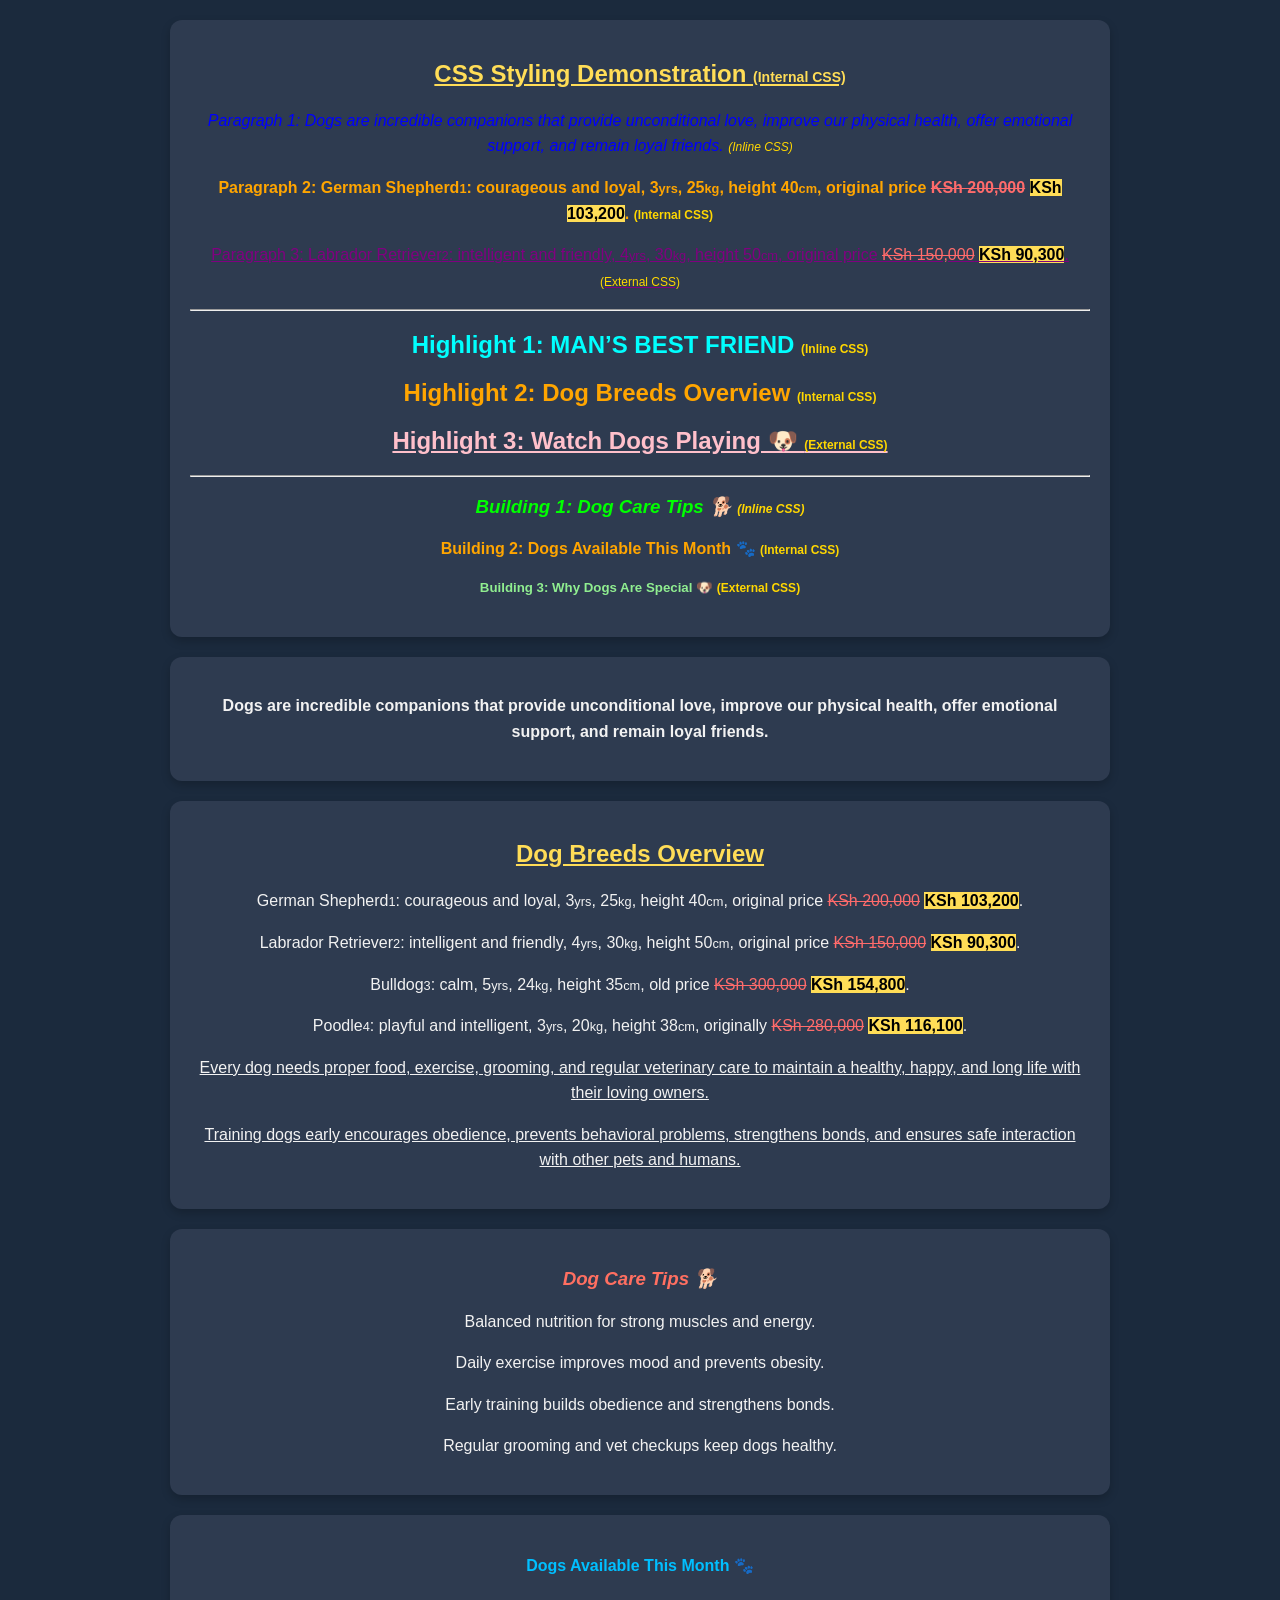
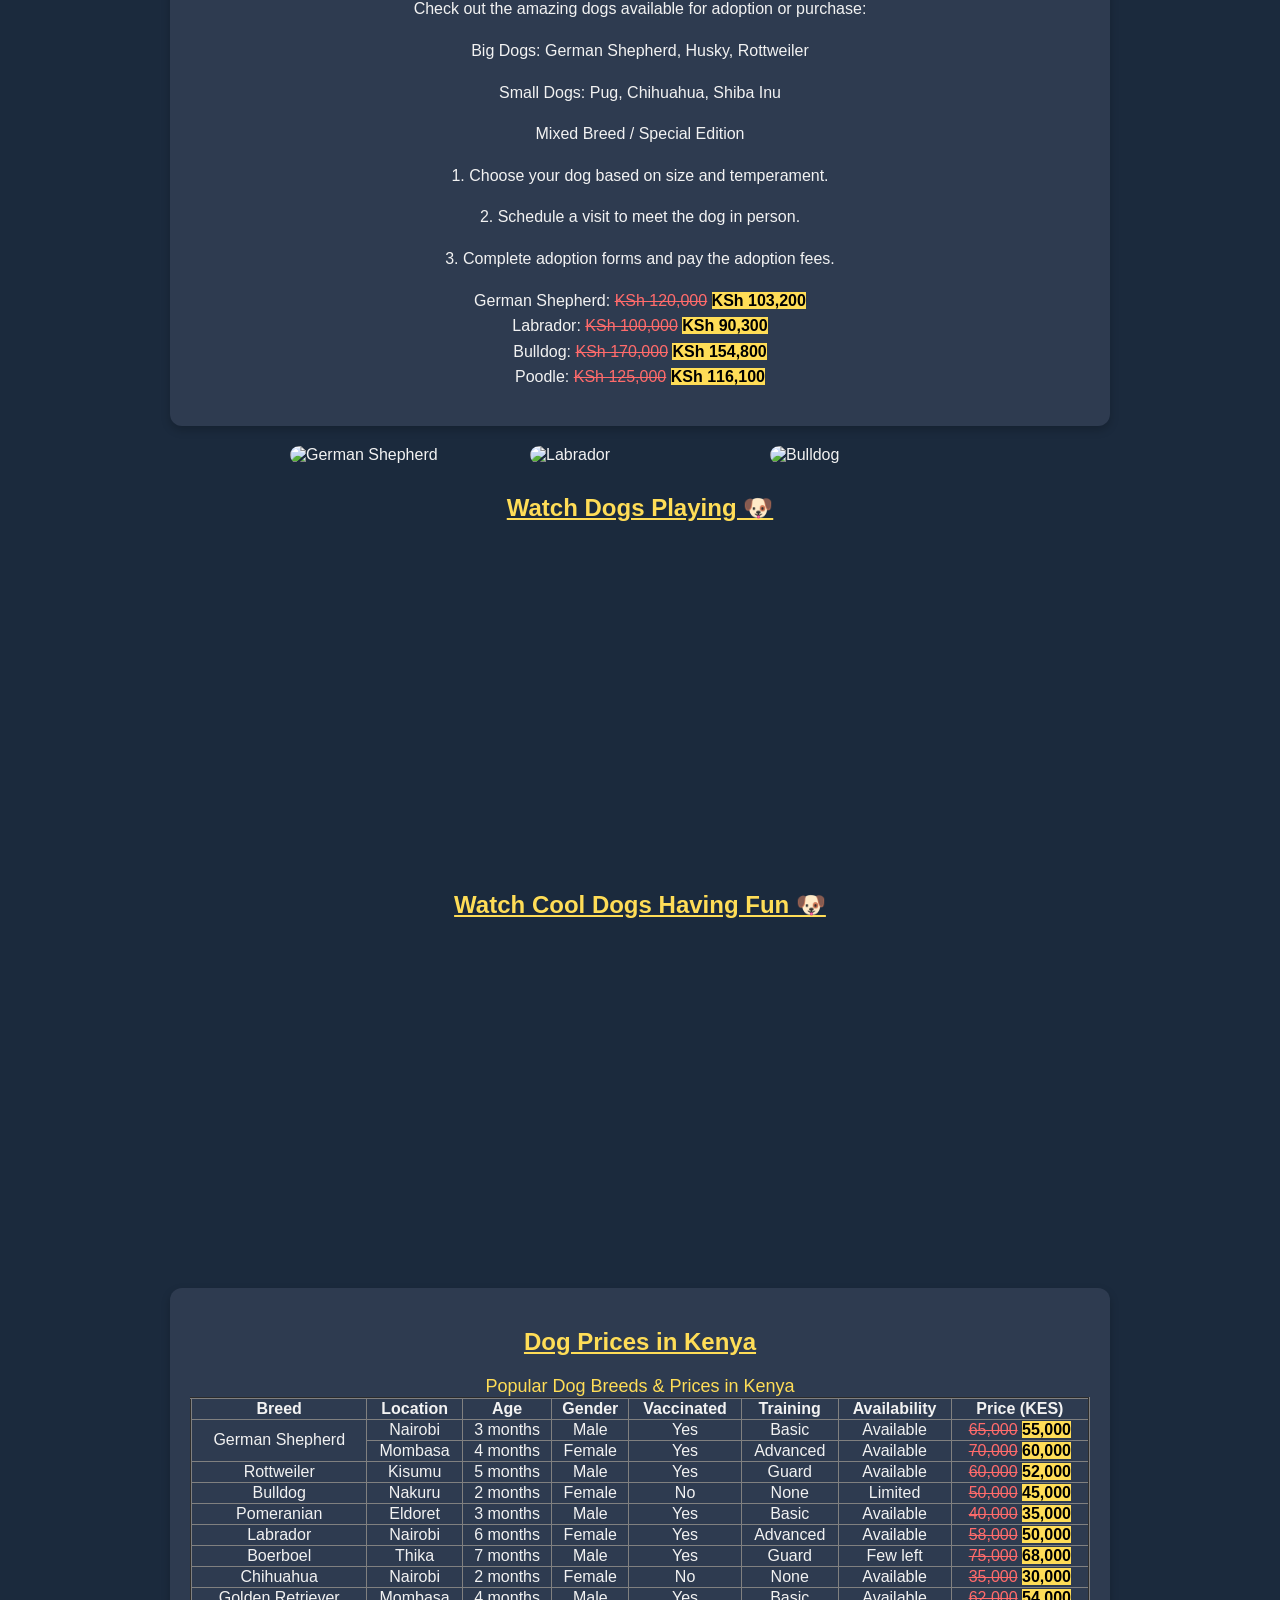
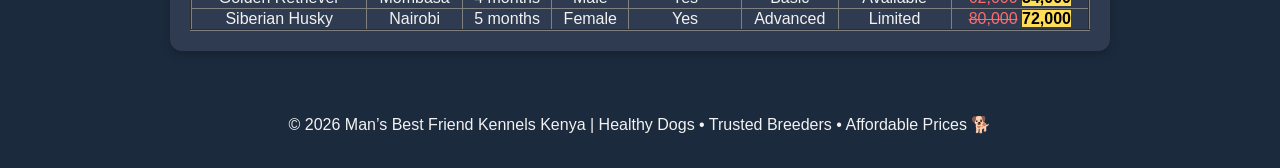
==== commit 045e831b: "Update index.html" ====
--- a/index.html
+++ b/index.html
@@ -1,4 +1,3 @@
-
 <!DOCTYPE html>
 <html>
 <head>
@@ -8,37 +7,20 @@
     <!-- Internal CSS -->
     <style>
         /* Headings */
-        h2 {
-            color: #ffdd57;
-            text-decoration: underline;
-        }
-        h3 {
-            color: #ff6f61;
-            font-style: italic;
-        }
-        h4, h5 {
-            color: #00bfff;
-        }
+        h2 { color: #ffdd57; text-decoration: underline; }
+        h3 { color: #ff6f61; font-style: italic; }
+        h4, h5 { color: #00bfff; }
 
         /* Internal CSS for assignment */
-        .paragraph2{
-            color: orange;
-            font-weight: bold;
-        }
-
-        .highlight2{
-            color: orange;
-        }
-
-        .building2{
-            color: orange;
-        }
+        .paragraph2{ color: orange; font-weight: bold; }
+        .highlight2{ color: orange; }
+        .building2{ color: orange; }
     </style>
 </head>
 <body>
     <div class="main-container">
 
-        <!-- Paragraph CSS demonstration with labels -->
+        <!-- Paragraph CSS demo -->
         <section class="card">
             <h2>CSS Styling Demonstration <span style="font-size:14px; color:#ffdd57;">(Internal CSS)</span></h2>
 
@@ -53,48 +35,31 @@
             </p>
 
             <p class="paragraph3">
-                Paragraph 3: Labrador Retriever<sup>2</sup>: intelligent and friendly, 4<sub>yrs</sub>, 30<sub>kg</sub>, height 50<sub>cm</sub>, original price <del>KSh 150,000</del> <mark>KSh 90,300</mark>. 
+                Paragraph 3: Labrador Retriever<sup>2</sup>: intelligent and friendly, 4<sub>yrs</sub>, 30<sub>kg</sub>, height 50<sub>cm</sub>, original price <del>KSh 150,000</del> <mark>KSh 90,300</mark>.
                 <span style="font-size:12px; color:#ffd700;">(External CSS)</span>
             </p>
 
             <hr>
 
-            <h1 style="color:cyan;">
-                Highlight 1: MAN’S BEST FRIEND 
-                <span style="font-size:12px; color:#ffd700;">(Inline CSS)</span>
-            </h1>
-            <h1 class="highlight2">
-                Highlight 2: Dog Breeds Overview 
-                <span style="font-size:12px; color:#ffd700;">(Internal CSS)</span>
-            </h1>
-            <h2 class="highlight3">
-                Highlight 3: Watch Dogs Playing 🐶 
-                <span style="font-size:12px; color:#ffd700;">(External CSS)</span>
-            </h2>
+            <h1 style="color:cyan;">Highlight 1: MAN’S BEST FRIEND <span style="font-size:12px; color:#ffd700;">(Inline CSS)</span></h1>
+            <h1 class="highlight2">Highlight 2: Dog Breeds Overview <span style="font-size:12px; color:#ffd700;">(Internal CSS)</span></h1>
+            <h2 class="highlight3">Highlight 3: Watch Dogs Playing 🐶 <span style="font-size:12px; color:#ffd700;">(External CSS)</span></h2>
 
             <hr>
 
-            <h3 style="color:lime;">
-                Building 1: Dog Care Tips 🐕 
-                <span style="font-size:12px; color:#ffd700;">(Inline CSS)</span>
-            </h3>
-            <h4 class="building2">
-                Building 2: Dogs Available This Month 🐾 
-                <span style="font-size:12px; color:#ffd700;">(Internal CSS)</span>
-            </h4>
-            <h5 class="building3">
-                Building 3: Why Dogs Are Special 🐶 
-                <span style="font-size:12px; color:#ffd700;">(External CSS)</span>
-            </h5>
+            <h3 style="color:lime;">Building 1: Dog Care Tips 🐕 <span style="font-size:12px; color:#ffd700;">(Inline CSS)</span></h3>
+            <h4 class="building2">Building 2: Dogs Available This Month 🐾 <span style="font-size:12px; color:#ffd700;">(Internal CSS)</span></h4>
+            <h5 class="building3">Building 3: Why Dogs Are Special 🐶 <span style="font-size:12px; color:#ffd700;">(External CSS)</span></h5>
         </section>
 
-        <!-- Original Card Section 1 -->
+        <!-- Original Dog Description Section -->
         <section class="card">
             <p><b>Dogs are incredible companions that provide unconditional love, improve our physical health, offer emotional support, and remain loyal friends.</b></p>
         </section>
 
-        <!-- Card Section 2 -->
+        <!-- Dog Breeds Section -->
         <section class="card">
+            <h2>Dog Breeds Overview</h2>
             <p>German Shepherd<sup>1</sup>: courageous and loyal, 3<sub>yrs</sub>, 25<sub>kg</sub>, height 40<sub>cm</sub>, original price <del>KSh 200,000</del> <mark>KSh 103,200</mark>.</p>
             <p>Labrador Retriever<sup>2</sup>: intelligent and friendly, 4<sub>yrs</sub>, 30<sub>kg</sub>, height 50<sub>cm</sub>, original price <del>KSh 150,000</del> <mark>KSh 90,300</mark>.</p>
             <p>Bulldog<sup>3</sup>: calm, 5<sub>yrs</sub>, 24<sub>kg</sub>, height 35<sub>cm</sub>, old price <del>KSh 300,000</del> <mark>KSh 154,800</mark>.</p>
@@ -103,7 +68,7 @@
             <p><u>Training dogs early encourages obedience, prevents behavioral problems, strengthens bonds, and ensures safe interaction with other pets and humans.</u></p>
         </section>
 
-        <!-- Card Section 3 -->
+        <!-- Dog Care Tips Section -->
         <section class="card">
             <h3>Dog Care Tips 🐕</h3>
             <p>Balanced nutrition for strong muscles and energy.</p>
@@ -112,7 +77,7 @@
             <p>Regular grooming and vet checkups keep dogs healthy.</p>
         </section>
 
-        <!-- Card Section 4 -->
+        <!-- Available Dogs Section -->
         <section class="card">
             <h4>Dogs Available This Month 🐾</h4>
             <p>Check out the amazing dogs available for adoption or purchase:</p>
@@ -133,40 +98,7 @@
             </p>
         </section>
 
-        <!-- Card Section 5 -->
-        <section class="card">
-            <h5>Why Dogs Are Special 🐶</h5>
-            <p>Dogs are loyal companions, teachers of empathy, and protectors of our homes.</p>
-
-            <blockquote>
-                Dogs are loving and loyal companions.<br>
-                They provide comfort during difficult times.<br>
-                Their presence brings happiness to every home.<br>
-                Every dog deserves love, care, and respect.
-            </blockquote>
-
-            <p>
-                Dogs need nutritious food every day to stay healthy and active.<br>
-                Daily walks and playtime keep their body and mind strong.<br>
-                Training early helps them understand commands and behavior.<br>
-                Regular vet visits ensure they remain disease-free and live longer.
-            </p>
-
-            <hr>
-            <p>Exercise strengthens a dog's muscles, stamina, and overall wellbeing.</p>
-            <hr>
-            <p>Proper diet improves energy levels, fur quality, and immunity.</p>
-            <hr>
-            <p>Love and attention from humans builds emotional stability and trust.</p>
-
-            <pre>
-Morning: Feed the dog and take them for a walk.
-Afternoon: Play games and teach new commands.
-Evening: Groom, cuddle, and provide a cozy resting place.
-            </pre>
-        </section>
-
-        <!-- Dog Gallery Images -->
+        <!-- Dog Gallery -->
         <div class="dog-gallery" style="display:flex; justify-content:center; gap:20px; flex-wrap:wrap; margin:20px 0;">
             <img src="https://encrypted-tbn0.gstatic.com/images?q=tbn:ANd9GcRlbZJwh4AWbLTgcawech5mLrnCY7q0r2vGHw&s" alt="German Shepherd" style="width:220px;">
             <img src="https://encrypted-tbn0.gstatic.com/images?q=tbn:ANd9GcTrzTiKwF9skI52GjQz-McK6fRYzUrc4B8qaWpLvIb8xw&s" alt="Labrador" style="width:220px;">
@@ -175,15 +107,18 @@
 
         <!-- YouTube Videos -->
         <div class="video-section" style="text-align:center; margin:30px 0;">
+            <h2>Watch Dogs Playing 🐶</h2>
             <iframe width="560" height="315" src="https://www.youtube.com/embed/1oDGa2yPb2g" title="Dog video" frameborder="0" allowfullscreen></iframe>
         </div>
 
         <div class="video-section" style="text-align:center; margin:30px 0;">
+            <h2>Watch Cool Dogs Having Fun 🐶</h2>
             <iframe width="560" height="315" src="https://www.youtube.com/embed/mbcpEcGv_WQ" title="Dogs Playing Video" frameborder="0" allowfullscreen></iframe>
         </div>
 
         <!-- Dog Prices Table -->
         <section class="card">
+            <h2>Dog Prices in Kenya</h2>
             <table border="2" style="width:100%; border-collapse:collapse; text-align:center;">
                 <caption style="font-size:18px; color:#ffdd57;">Popular Dog Breeds & Prices in Kenya</caption>
                 <tr>
@@ -196,14 +131,22 @@
                     <th>Availability</th>
                     <th>Price (KES)</th>
                 </tr>
-                <!-- Table rows here, same as your original code -->
+                <tr><td rowspan="2">German Shepherd</td><td>Nairobi</td><td>3 months</td><td>Male</td><td>Yes</td><td>Basic</td><td>Available</td><td><del>65,000</del> <mark>55,000</mark></td></tr>
+                <tr><td>Mombasa</td><td>4 months</td><td>Female</td><td>Yes</td><td>Advanced</td><td>Available</td><td><del>70,000</del> <mark>60,000</mark></td></tr>
+                <tr><td>Rottweiler</td><td>Kisumu</td><td>5 months</td><td>Male</td><td>Yes</td><td>Guard</td><td>Available</td><td><del>60,000</del> <mark>52,000</mark></td></tr>
+                <tr><td>Bulldog</td><td>Nakuru</td><td>2 months</td><td>Female</td><td>No</td><td>None</td><td>Limited</td><td><del>50,000</del> <mark>45,000</mark></td></tr>
+                <tr><td>Pomeranian</td><td>Eldoret</td><td>3 months</td><td>Male</td><td>Yes</td><td>Basic</td><td>Available</td><td><del>40,000</del> <mark>35,000</mark></td></tr>
+                <tr><td>Labrador</td><td>Nairobi</td><td>6 months</td><td>Female</td><td>Yes</td><td>Advanced</td><td>Available</td><td><del>58,000</del> <mark>50,000</mark></td></tr>
+                <tr><td>Boerboel</td><td>Thika</td><td>7 months</td><td>Male</td><td>Yes</td><td>Guard</td><td>Few left</td><td><del>75,000</del> <mark>68,000</mark></td></tr>
+                <tr><td>Chihuahua</td><td>Nairobi</td><td>2 months</td><td>Female</td><td>No</td><td>None</td><td>Available</td><td><del>35,000</del> <mark>30,000</mark></td></tr>
+                <tr><td>Golden Retriever</td><td>Mombasa</td><td>4 months</td><td>Male</td><td>Yes</td><td>Basic</td><td>Available</td><td><del>62,000</del> <mark>54,000</mark></td></tr>
+                <tr><td>Siberian Husky</td><td>Nairobi</td><td>5 months</td><td>Female</td><td>Yes</td><td>Advanced</td><td>Limited</td><td><del>80,000</del> <mark>72,000</mark></td></tr>
             </table>
         </section>
 
         <footer style="text-align:center; margin-top:30px; padding:15px; background:#1b2a3d;">
             <p>© 2026 Man’s Best Friend Kennels Kenya | Healthy Dogs • Trusted Breeders • Affordable Prices 🐕</p>
         </footer>
-
     </div>
 </body>
 </html>
--- a/style.css
+++ b/style.css
@@ -1,15 +1,15 @@
 /* General body styling */
 body {
-    background-color: #1b2a3d; /* dark blue background */
+    background-color: #1b2a3d;
     font-family: Arial, sans-serif;
     margin: 0;
     padding: 0;
-    color: #f2f2f2; /* default text color */
+    color: #f2f2f2;
 }
 
 /* Main card styling */
 .card {
-    background-color: #2e3b50; /* slightly lighter dark card */
+    background-color: #2e3b50;
     padding: 20px;
     margin: 20px auto;
     border-radius: 12px;
@@ -19,107 +19,38 @@
     text-align: center;
 }
 
-/* Headings */
-h1 {
-    color: #ffdd57; /* golden */
-    margin-bottom: 10px;
-}
-
-h2 {
-    color: #ffdd57;
-    text-decoration: underline;
-}
-
-h3 {
-    color: #ff6f61; /* reddish */
-    font-style: italic;
-}
-
-h4, h5 {
-    color: #00bfff; /* light blue */
-}
-
 /* Paragraphs */
 p {
     line-height: 1.6;
 }
 
-/* Superscript and subscript */
+/* Superscript & Subscript */
 sup, sub {
     vertical-align: middle;
     font-size: 0.8em;
 }
 
-/* Remove default bullets but keep nesting visually */
-ul {
-    list-style: none;
-    padding-left: 0;
-    text-align: left;
+/* Highlighted prices */
+del { color: #ff6b6b; }
+mark { background-color: #ffdd57; color:#000; font-weight:bold; }
+
+/* External CSS for assignment */
+.paragraph3{
+    color:purple;
+    text-decoration:underline;
 }
-
-ul ul {
-    margin-left: 20px;
+.highlight3{
+    color:pink;
 }
-
-/* Ordered lists (adoption steps) */
-ol {
-    text-align: center;
-    padding-left: 0;
-    display: inline-block;
-}
-
-/* Highlighted old and new prices */
-del {
-    color: #ff6b6b; /* red */
-}
-
-mark {
-    background-color: #ffdd57;
-    color: #000;
-    font-weight: bold;
-}
-
-/* Table styling */
-table {
-    width: 100%;
-    border-collapse: collapse;
-    margin: 20px auto;
-    text-align: center;
-}
-
-table, th, td {
-    border: 1px solid #f2f2f2;
-    padding: 10px;
-}
-
-caption {
-    font-size: 18px;
-    font-weight: bold;
-    color: #ffdd57;
-    margin-bottom: 10px;
-}
-
-/* Table text alignment for sub/sup */
-td sup, td sub {
-    vertical-align: middle;
+.building3{
+    color:lightgreen;
 }
 
 /* Dog gallery images */
-.dog-gallery img {
-    width: 220px;
-    border-radius: 12px;
-}
+.dog-gallery img { width:220px; border-radius:12px; }
 
 /* Video section */
-.video-section iframe {
-    border-radius: 12px;
-}
+.video-section iframe { border-radius:12px; }
 
 /* Footer */
-footer {
-    text-align: center;
-    margin-top: 30px;
-    padding: 15px;
-    background: #1b2a3d;
-    color: #f2f2f2;
-}
+footer { text-align:center; margin-top:30px; padding:15px; background:#1b2a3d; color:#f2f2f2; }
